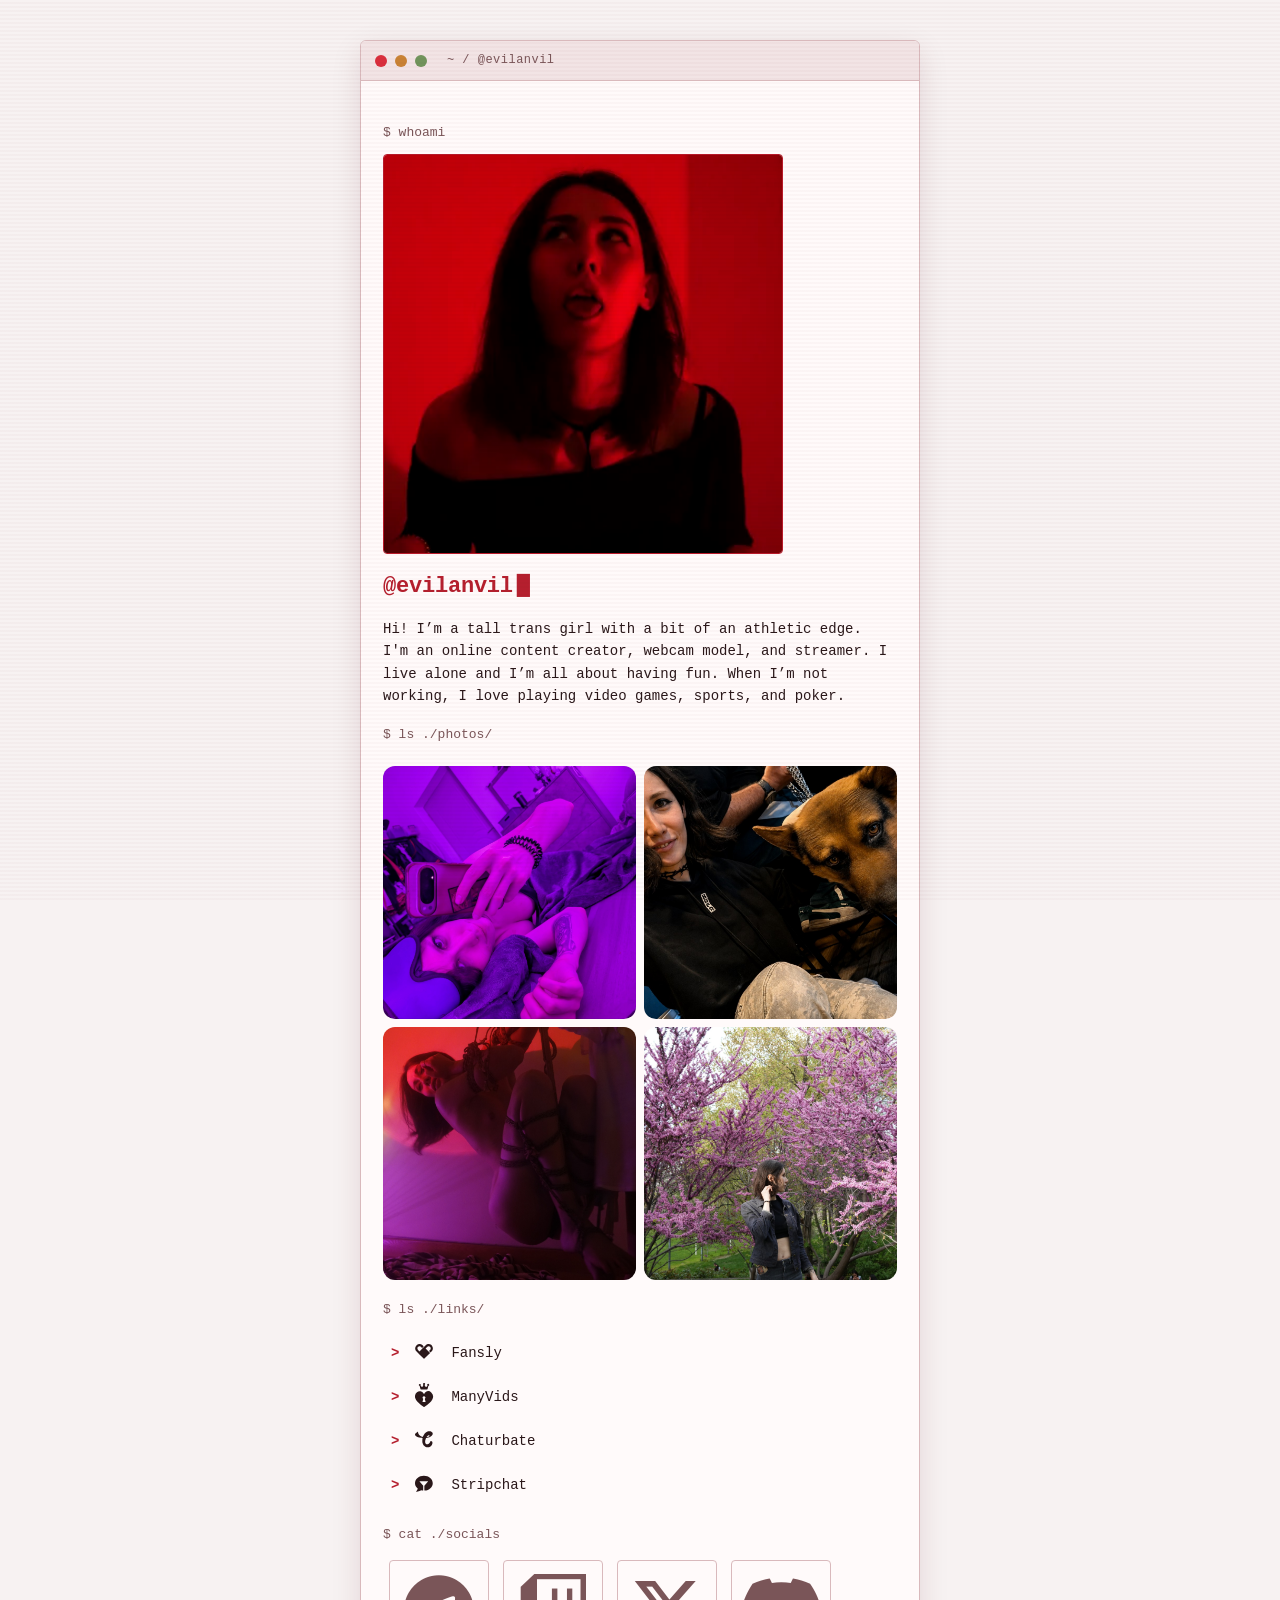
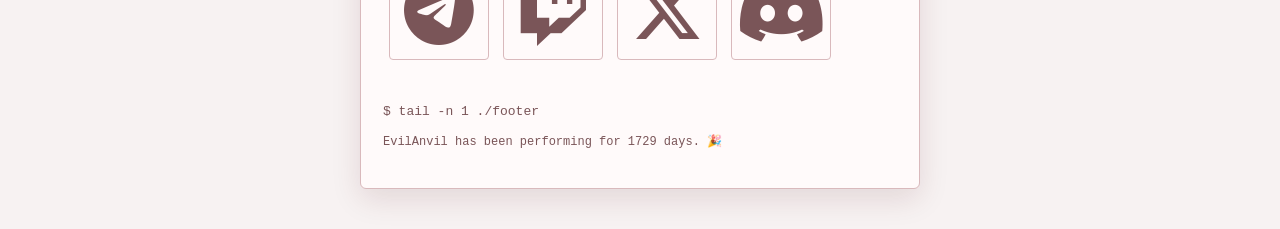
==== index.html @ d1dc194b "[Automation] Site update No.46" ====
<!DOCTYPE html>
<html lang="en">
<head>
  <meta charset="UTF-8" />
  <meta name="viewport" content="width=device-width, initial-scale=1.0, viewport-fit=cover" />
  <title>EvilAnvil's Links</title>

  <meta name="last-modified" content="2026-09-15T03:19:40+0000">
  <meta name="theme-color" content="#0c0f0a">
  <meta name="apple-mobile-web-app-capable" content="yes">
  <meta name="apple-mobile-web-app-status-bar-style" content="black-translucent">

  <meta property="og:title" content="EvilAnvil's Links" />
  <meta name="author" content="@evilanvil" />
  <meta property="og:locale" content="en" />
  <meta name="description" content="Hi! I’m a tall trans girl with a bit of an athletic edge. I'm an online content creator, webcam model, and streamer. I live alone and I’m all about having fun. When I’m not working, I love playing video games, sports, and poker." />
  <meta property="og:description" content="Hi! I’m a tall trans girl with a bit of an athletic edge. I'm an online content creator, webcam model, and streamer. I live alone and I’m all about having fun. When I’m not working, I love playing video games, sports, and poker." />
  <meta property="og:site_name" content="EvilAnvil's Links" />
  <meta property="og:image" content="./images/profile.webp" />
  <meta property="og:type" content="article" />
  <meta name="twitter:card" content="summary_large_image" />
  <meta property="twitter:image" content="./images/profile.webp" />
  <meta property="twitter:title" content="EvilAnvil's Links" />

  <link rel="apple-touch-icon" sizes="180x180" href="./images/favicons/favicon.ico">
  <link rel="shortcut icon" href="./images/favicons/favicon.ico">
  <meta name="apple-mobile-web-app-title" content="EvilAnvil's Links">
  <meta name="application-name" content="EvilAnvil's Links">

  <link rel="stylesheet" href="https://cdnjs.cloudflare.com/ajax/libs/font-awesome/6.5.2/css/all.min.css" crossorigin="anonymous" referrerpolicy="no-referrer">
  <link rel="stylesheet" href="./styles.css?v=2026-09-15T03:19:40+0000" />
</head>
<body>
  <div class="scanlines" aria-hidden="true"></div>

  <main class="container">
    <div class="window">
      <div class="window-bar">
        <span class="dot dot-r"></span>
        <span class="dot dot-y"></span>
        <span class="dot dot-g"></span>
        <span class="window-title">~ / @evilanvil</span>
      </div>
      <div class="window-body">
        <header class="profile">
          <pre class="prompt">$ whoami</pre>
          <img src="./images/profile.webp" alt="Profile Picture" class="profile-pic" />
          <h1 class="name">@evilanvil<span class="caret" aria-hidden="true">&#9608;</span></h1>
          <p class="description">Hi! I’m a tall trans girl with a bit of an athletic edge. I'm an online content creator, webcam model, and streamer. I live alone and I’m all about having fun. When I’m not working, I love playing video games, sports, and poker.</p>
        </header>
 




  <pre class="prompt">$ ls ./photos/</pre>
  <div
    class="photo-grid"
    style="
      --photo-grid-columns: 2;
      --photo-grid-gap: 8px;
      --photo-grid-radius: 12px;
      --photo-grid-aspect-ratio: 1 / 1;
    "
  >
    
      
        <a
          href="./images/photo-1.jpg"
          class="photo-grid-item"
          target="_blank"
          rel="noopener noreferrer"
        >
          <img
            src="./images/photo-1.jpg"
            alt="Photo 1"
            loading="lazy"
          />
        </a>
      
    
      
        <a
          href="./images/photo-2.jpg"
          class="photo-grid-item"
          target="_blank"
          rel="noopener noreferrer"
        >
          <img
            src="./images/photo-2.jpg"
            alt="Photo 2"
            loading="lazy"
          />
        </a>
      
    
      
        <a
          href="./images/photo-3.jpg"
          class="photo-grid-item"
          target="_blank"
          rel="noopener noreferrer"
        >
          <img
            src="./images/photo-3.jpg"
            alt="Photo 3"
            loading="lazy"
          />
        </a>
      
    
      
        <a
          href="./images/photo-4.jpg"
          class="photo-grid-item"
          target="_blank"
          rel="noopener noreferrer"
        >
          <img
            src="./images/photo-4.jpg"
            alt="Photo 4"
            loading="lazy"
          />
        </a>
      
    
  </div>

        <pre class="prompt">$ ls ./links/</pre>
        <nav class="links" aria-label="Primary links">
          
            
            <a href="https://fansly.com/evil_anvil" target="_blank" class="link-button" alt="Exclusive content" title="Fansly">
              <span class="link-prefix" aria-hidden="true">&gt;</span>
              
              <span class="link-text"><svg
  xmlns="http://www.w3.org/2000/svg"
  width="28"
  height="28"
  viewBox="0 3 52 28"
  fill="currentColor"
  style="vertical-align: middle;">
  <path
    d="
      M 8.2770048,0.51046747
      C 6.3763832,0.59110038 4.4456276,1.1923508 3.0195873,2.4893809
      C 1.3700768,3.9292457 0.59149251,6.1133932 0.3518984,8.237478
      v 0.6749374
      c 0.0898491,1.8245976 0.8754034,3.5754546 2.1516971,4.8770926
      c 3.84732,3.902608 7.7338435,7.766052 11.6180245,11.629495
      c 0.730299,0.718785 1.405248,1.515867 2.296811,2.045738
      h 0.663461
      c 0.981413,-0.338663 1.584969,-1.236971 2.324482,-1.90737
      c 2.858992,-2.916594 5.842555,-5.71108 8.632442,-8.692174
      L 19.666898,8.4632434
      c 0.944551,-0.9468526 1.879793,-1.9052943 2.840473,-2.8337201
      c 0.780983,-0.774071 1.870655,-1.2210395 2.97647,-1.1311923
      c 2.24619,0.029938 4.105293,2.3268613 3.692917,4.5338867
      c -0.241907,1.916747 -2.045649,2.9578513 -3.172201,4.3378183
      l 2.828659,2.696034
      c 0.942246,-0.774072 1.824797,-1.723843 2.626515,-2.643053
      c 2.236974,-2.635528 2.350156,-6.7797506 0.304396,-9.5581132
      C 30.425625,1.9135982 28.160883,0.70168181 25.817935,0.51046747
      H 24.656707
      C 22.921957,0.70629013 21.212819,1.3629574 19.922699,2.5609248
      C 16.040824,6.3460409 12.241781,10.216206 8.3552983,13.996714
      C 7.4545202,13.109757 6.5604975,12.218229 5.6643261,11.326665
      C 4.7151674,10.382112 4.2108408,8.9815916 4.4895971,7.652308
      C 4.8697221,5.6779668 6.9037232,4.1942595 8.9057086,4.5260037
      C 10.83628,4.731041 11.872964,6.5831143 13.26445,7.6958424
      L 16.061387,5.0396301
      C 14.32203,2.8187827 11.974503,0.67634058 9.0049254,0.51046747
      Z" />
</svg> Fansly
</span>
            </a>
          
            
            <a href="https://evil-anvil.manyvids.com/" target="_blank" class="link-button" alt="Exclusive and custom content" title="ManyVids">
              <span class="link-prefix" aria-hidden="true">&gt;</span>
              
              <span class="link-text"><svg
  xmlns="http://www.w3.org/2000/svg"
  width="28"
  height="28"
  viewBox="0 0 28 28"
  fill="currentColor"
  style="vertical-align: middle;">
  <path
    d="
      M10.63 19.118
      a1.876 1.876 0 0 0-.041-.217
      c-.239-.911-.465-1.823-.726-2.725
      a.569.569 0 0 1 .176-.677
      a1.3 1.3 0 0 0 .221-1.543
      a1.418 1.418 0 0 0-1.313-.772
      a1.376 1.376 0 0 0-1.232.938
      a1.3 1.3 0 0 0 .415 1.507
      a.358.358 0 0 1 .117.438
      c-.257.916-.492 1.836-.735 2.757
      a2.781 2.781 0 0 0-.041.289
      h3.158

      m-1.6-7.9
      a5.417 5.417 0 0 1 1.642-2.134
      a4.357 4.357 0 0 1 5.577.352
      a5.785 5.785 0 0 1 1.187 6.736
      a13.445 13.445 0 0 1-2.725 3.61
      a28.84 28.84 0 0 1-5.491 4.16
      a.424.424 0 0 1-.352.027
      a27.5 27.5 0 0 1-6.4-5.094
      a9.672 9.672 0 0 1-2.279-3.84
      a5.677 5.677 0 0 1 1.8-5.766
      a4.324 4.324 0 0 1 6.6 1.169
      c.149.239.28.492.438.781

      M5.503 2.722
      c.4.379.79.781 1.214 1.132
      c.352.293.537.262.772-.126
      c.329-.546.618-1.11.9-1.683
      c.036-.077-.036-.244-.108-.329
      A1.015 1.015 0 0 1 8.387.222
      a1.006 1.006 0 0 1 1.363 1.48
      a.31.31 0 0 0-.072.438
      c.3.532.573 1.087.893 1.611
      c.221.361.37.37.722.126
      a3.189 3.189 0 0 0 .447-.37
      c.266-.266.519-.541.776-.808
      -.492-.672-.4-1.358.2-1.678
      a1.006 1.006 0 0 1 1.354.406
      a.985.985 0 0 1-.424 1.367
      a.619.619 0 0 0-.388.492
      c-.23.947-.483 1.886-.717 2.833
      a.486.486 0 0 1-.532.415
      q-3-.007-5.992 0
      a.48.48 0 0 1-.532-.411
      c-.244-.966-.505-1.931-.74-2.9
      a.513.513 0 0 0-.334-.411
      a1 1 0 0 1-.564-1.132
      a1.026 1.026 0 0 1 .862-.767
      a.982.982 0 0 1 1.074.659
      c.14.361.063.672-.284 1.142
      z
    " />
</svg> ManyVids
</span>
            </a>
          
            
            <a href="https://chaturbate.com/evil_anvil/" target="_blank" class="link-button" alt="I host funny funny streams, you won’t get bored with me!" title="Chaturbate">
              <span class="link-prefix" aria-hidden="true">&gt;</span>
              
              <span class="link-text"><svg
  width="28"
  height="28"
  viewBox="0 2 46 28"
  xmlns="http://www.w3.org/2000/svg"
  role="img"
  aria-hidden="true"
  style="vertical-align: middle;">
  <defs>
    <linearGradient id="cbGradient" x1="0" y1="0" x2="1" y2="1">
      <stop offset="0" stop-color="currentColor" stop-opacity="1" />
      <stop offset="1" stop-color="currentColor" stop-opacity="1" />
    </linearGradient>
  </defs>
  <path
    d="m 12.259132,18.725488 c 0.0439,0.1911 0.0879,0.37867 0.15141,0.6134 0.57056,2.10804 1.22705,3.2924 2.5554,4.61212 0.76019,0.75523 1.40289,1.25121 1.97146,1.52135 1.8666,0.8869 4.31019,1.14312 5.99602,0.62839 2.57013,-0.78474 4.83779,-3.15464 5.52937,-5.77846 0.63305,-2.40173 -0.24627,-3.9755 -2.39313,-4.28242 l -0.56948,-0.0816 -0.24598,0.78961 c -0.52816,1.69497 -2.15444,3.59646 -3.67212,4.29483 -1.31867,0.6068 -2.84739,0.37312 -3.81734,-0.58394 -1.48297,-1.46326 -1.50177,-4.52549 -0.0506,-8.24394 l 0.42839,-1.09916 0.87385,-0.0977 c 3.5515,-0.39748 6.50869,-1.61753 8.40259,-3.46646 2.48926,-2.43015 2.29292,-5.4503 -0.4439,-6.82077 -1.99096,-0.99697 -4.90435,-0.9729 -7.20835,0.0594 -2.68698,1.20395 -5.24027,4.19142 -6.48745,7.59023 -0.14021,0.3821 -0.30009,0.74617 -0.35502,0.80926 -0.30053,0.34518 -3.686932,-1.18467 -4.999697,-2.25878 -0.857246,-0.70141 -1.732616,-1.80323 -2.276863,-2.86597 -0.337175,-0.65841 -0.73123,-2.08186 -0.734322,-2.65204 -0.0041,-0.76361 -0.143129,-0.7596 -1.514636,0.0398 -1.451932,0.84626 -2.793271,2.06184 -3.180685,2.88251 -0.378918,0.80267 -0.256518,1.8301 0.309025,2.59003 1.288899,1.73194 4.757016,3.12261 9.520868,3.81837 0.77332,0.11294 1.60072,0.20573 1.83916,0.20619 0.23843,8.8e-4 0.46592,0.0328 0.5054,0.0718 0.0395,0.039 -0.0236,0.52371 -0.14004,1.07694 -0.14158,0.67248 -0.21196,1.81197 -0.2124,3.43751 -4.3e-4,1.35066 0.023,2.00474 0.11214,2.60294 0.0272,0.19721 0.0723,0.39062 0.10697,0.58653 z m 10.71614,-12.06903 c 0.22711,0.0148 0.43266,0.0808 0.60927,0.20309 0.64819,0.44865 0.31727,1.33138 -0.72554,1.93528 -1.00813,0.58383 -3.74241,1.1573 -3.74241,0.78496 0,-0.0661 0.1371,-0.30044 0.30438,-0.52089 1.18249,-1.55846 2.57017,-2.46635 3.5543,-2.40244 z"
    fill="url(#cbGradient)"
    stroke-width="0"
  />
</svg> Chaturbate
</span>
            </a>
          
            
            <a href="https://example.com/photo-sets" target="_blank" class="link-button" alt="Watch my exclusive videos and recorded cam shows" title="Stripchat">
              <span class="link-prefix" aria-hidden="true">&gt;</span>
              
              <span class="link-text"><svg
  xmlns="http://www.w3.org/2000/svg"
  width="28"
  height="28"
  viewBox="0 15 87 28"
  fill="currentColor"
  style="vertical-align: middle;">
  <path
    transform="translate(-77.478495,-75.565124)"
    d="m 98.791608,121.39304
       c 0,0 -0.327157,-0.0598 -0.386794,-0.0759
       -0.957104,-0.25797 -1.948127,-0.004 -2.657528,0.34475
       -0.691303,0.33999 -0.397642,0.1987 -0.397642,0.1987
       -1.153504,0.57626 -2.375641,1.10808 -3.658288,1.59544
       -3.485409,1.3245 -7.257679,2.27065 -11.055456,2.88951
       0.336444,-0.50641 0.646536,-0.99165 0.928291,-1.45494
       0.760465,-1.25042 1.735058,-3.03265 2.872687,-5.21308
       0,0 0.93816,-1.65127 1.312175,-2.51513
       0.370972,-0.85699 -0.05736,-1.66556 -0.590762,-2.18837
       -0.5334,-0.52255 -1.617133,-1.69651 -1.617133,-1.69651
       -3.922977,-4.11612 -6.062663,-9.18104 -6.062663,-14.495992
       0,-12.620149 12.181734,-23.216394 27.584405,-23.216394
       15.40245,0 27.58439,10.596245 27.58439,23.216394
       0,11.929802 -10.88548,22.050902 -25.08699,23.122732
       -0.313,0.0236 -0.94271,-0.2204 -0.94986,-0.99087
       -0.0421,-4.6302 -0.0849,-13.87369 -0.0849,-13.87369
       0,-0.43418 0.29978,-0.96414 0.66914,-1.18374
       l 10.71747,-12.379324
       c 0.1188,-0.137054 0.0212,-0.350308 -0.16007,-0.350044
       l -25.919512,0.0127
       c -0.181293,0 -0.27858,0.213254 -0.159914,0.350309
       L 102.36626,105.8403
       c 0.36592,0.22834 0.66252,0.76623 0.66252,1.19936
       0,0 -0.0127,9.271 0.0175,13.90623
       0.005,0.70961 -0.70379,0.98108 -1.05013,0.94562
       -1.08294,-0.11086 -2.131355,-0.2876 -3.204505,-0.49847
       z" />
</svg> Stripchat
</span>
            </a>
          
        </nav>

        <pre class="prompt">$ cat ./socials</pre>
        <div class="button-container">
          <div class="button-group">
            
              
              <a href="https://t.me/+OCq9MFKVYo0yMmE6" title="Telegram" target="_blank" class="icon-button" alt="My private channel">
                <i class="fa-brands fa-telegram"></i>
              </a>
            
              
              <a href="https://www.twitch.tv/kawaiinullify" title="Twitch" target="_blank" class="icon-button" alt="Twitch">
                <i class="fa-brands fa-twitch"></i>
              </a>
            
              
              <a href="https://x.com/evil_anvil_ofcl" title="X" target="_blank" class="icon-button" alt="My 🥵 SPICY 🔥 X">
                <i class="fa-brands fa-x-twitter"></i>
              </a>
            
              
              <a href="https://discord.gg/YXTGPGn7yT" title="Discord" target="_blank" class="icon-button" alt="Join me on Discord">
                <i class="fa-brands fa-discord"></i>
              </a>
            
          </div>
        </div>

        <footer class="footer">
          <pre class="prompt">$ tail -n 1 ./footer</pre>
          EvilAnvil has been performing for 1729 days. 🎉

          <div class="copyright"></div>
        </footer>
      </div>
    </div>
  </main>

  
  <script src="./scripts.js?v=2026-09-15T03:19:40+0000"></script>
</body>
</html>
---- styles.css ----
:root {
  --bg: #f7f2f2;
  --fg: #2a1719;
  --muted: #7a5558;

  --accent: #b51f2e;
  --rule: #d9b9bc;
  --hover: #f1dfe1;

  --window-bg: #fffafa;
  --bar: #f2e4e5;
  --window-shadow: 0 10px 30px rgba(80, 20, 25, 0.12);

  --scanline-color: rgba(120, 20, 30, 0.045);
  --scanline-blend: multiply;

  --mono: "JetBrains Mono", "Fira Code", monospace;
}

@media (prefers-color-scheme: dark) {
  :root {
    --bg: #070707;
    --fg: #e6dddd;
    --muted: #8d686c;

    --accent: #ff3344;
    --rule: #321316;
    --hover: #1c0b0e;

    --window-bg: #0c0c0c;
    --bar: #111111;
    --window-shadow:
      0 0 0 1px rgba(255, 40, 55, 0.03),
      0 14px 45px rgba(0, 0, 0, 0.65);

    --scanline-color: rgba(255, 35, 50, 0.04);
    --scanline-blend: screen;
  }
}

* {
  box-sizing: border-box;
}

body {
  background: var(--bg);
  color: var(--fg);
  font-family: var(--mono);
  font-size: 14px;
  line-height: 1.6;
  min-height: 100vh;
  display: flex;
  align-items: flex-start;
  justify-content: center;
  padding: 32px 16px;
  -webkit-font-smoothing: antialiased;
  position: relative;
  overflow-x: hidden;
}

a {
  color: inherit;
  text-decoration: none;
}

.scanlines {
  position: fixed;
  inset: 0;
  pointer-events: none;
  z-index: 100;
  background: repeating-linear-gradient(
    to bottom,
    transparent 0,
    transparent 2px,
    var(--scanline-color) 3px,
    transparent 4px
  );
  mix-blend-mode: var(--scanline-blend);
}

.container {
  width: 100%;
  max-width: 560px;
}

.window {
  background: var(--window-bg);
  border: 1px solid var(--rule);
  border-radius: 6px;
  box-shadow: var(--window-shadow);
  overflow: hidden;
}

.window-bar {
  display: flex;
  align-items: center;
  gap: 8px;
  padding: 10px 14px;
  background: var(--bar);
  border-bottom: 1px solid var(--rule);
}

.dot {
  width: 12px;
  height: 12px;
  border-radius: 50%;
  display: inline-block;
}

.dot-r {
  background: #d92f3d;
}

.dot-y {
  background: #c98235;
}

.dot-g {
  background: #71945c;
}

@media (prefers-color-scheme: dark) {
  .dot-r {
    background: #ef4352;
  }

  .dot-y {
    background: #d99a4e;
  }

  .dot-g {
    background: #82a866;
  }
}

.window-title {
  margin-left: 12px;
  font-size: 12px;
  color: var(--muted);
  letter-spacing: 0.04em;
}

.window-body {
  padding: 24px 22px 28px;
}

.prompt {
  font-family: var(--mono);
  font-size: 13px;
  color: var(--muted);
  margin: 18px 0 10px;
  white-space: pre-wrap;
}

.profile {
  text-align: left;
}

.profile-pic {
  width: min(400px, 100%);
  height: auto;
  aspect-ratio: 1 / 1;
  object-fit: cover;
  display: block;
  margin: 8px 0 14px;
  border: 1px solid var(--accent);
  border-radius: 4px;
  filter: contrast(1.05);
}

.name {
  font-family: var(--mono);
  font-size: 22px;
  font-weight: 700;
  color: var(--accent);
  margin-bottom: 6px;
  letter-spacing: -0.01em;
}

.caret {
  display: inline-block;
  margin-left: 4px;
  color: var(--accent);
  animation: blink 1s steps(2, start) infinite;
}

@keyframes blink {
  to {
    visibility: hidden;
  }
}

.description {
  font-size: 14px;
  color: var(--fg);
  text-wrap: pretty;
  max-width: 60ch;
  margin-bottom: 8px;
}


.photo-grid {
  width: 100%;
  display: grid;
  grid-template-columns: repeat(var(--photo-grid-columns), minmax(0, 1fr));
  gap: var(--photo-grid-gap);
  margin: 20px 0;
}

.photo-grid-item {
  display: block;
  width: 100%;
  aspect-ratio: var(--photo-grid-aspect-ratio);
  overflow: hidden;
  border-radius: var(--photo-grid-radius);
  text-decoration: none;
}

.photo-grid-item img {
  display: block;
  width: 100%;
  height: 100%;
  object-fit: cover;
  transition: transform 0.25s ease;
}

a.photo-grid-item:hover img {
  transform: scale(1.035);
}

@media (max-width: 600px) {
  .photo-grid {
    grid-template-columns: repeat(
      min(2, var(--photo-grid-columns)),
      minmax(0, 1fr)
    );
  }
}
.links {
  display: flex;
  flex-direction: column;
}

.link-button {
  display: grid;
  grid-template-columns: 14px 1fr;
  align-items: center;
  gap: 10px;
  padding: 8px 6px;
  font-family: var(--mono);
  font-size: 14px;
  color: var(--fg);
  border-left: 2px solid transparent;
  transition:
    background 0.15s ease,
    border-color 0.15s ease,
    color 0.15s ease,
    padding-left 0.15s ease;
}

.link-button:hover,
.link-button:focus-visible {
  background: var(--hover);
  border-left-color: var(--accent);
  color: var(--accent);
  padding-left: 12px;
  outline: none;
}

.link-prefix {
  color: var(--accent);
  font-weight: 700;
}

.link-icon i {
  font-size: 12px;
  color: var(--muted);
}

.link-button:hover .link-icon i,
.link-button:focus-visible .link-icon i {
  color: var(--accent);
}

.link-text {
  word-break: break-word;
}

.link-button-text {
  color: var(--muted);
  font-size: 12px;
  margin-left: 4px;
}

.button-container {
  margin-top: 4px;
}

.button-group {
  display: flex;
  gap: 14px;
  flex-wrap: wrap;
  padding: 4px 6px;
}

.icon-button {
  width: 100px;
  height: 100px;
  display: inline-flex;
  align-items: center;
  justify-content: center;
  color: var(--muted);
  border: 1px solid var(--rule);
  border-radius: 4px;
  transition:
    color 0.15s ease,
    border-color 0.15s ease,
    background 0.15s ease;
}

.icon-button i {
  font-size: 72px;
}

.icon-button:hover,
.icon-button:focus-visible {
  color: var(--accent);
  border-color: var(--accent);
  background: var(--hover);
  outline: none;
}

.footer {
  margin-top: 8px;
  padding: 12px 0 0;
  font-family: var(--mono);
  font-size: 12px;
  color: var(--muted);
  line-height: 1.6;
}

.footer a {
  color: var(--accent);
  border-bottom: 1px dashed var(--accent);
}

.copyright {
  margin-top: 8px;
  opacity: 0.75;
}


/* Latest link variant */

.link-button.link-latest {
  align-items: start;
  grid-template-columns: 14px 22px auto 1fr;
}

.link-latest-badge {
  font-family: var(--mono);
  font-size: 11px;
  font-weight: 700;
  color: var(--bg);
  background: var(--accent);
  padding: 1px 6px;
  margin-right: 6px;
  text-shadow: none;
  animation: latest-blink 1.6s steps(2, start) infinite;
}

.link-latest .link-text {
  min-width: 0;
  display: -webkit-box;
  -webkit-box-orient: vertical;
  -webkit-line-clamp: 2;
  line-clamp: 2;
  overflow: hidden;
  overflow-wrap: anywhere;
  word-break: normal;
  line-height: 1.4;
}

@keyframes latest-blink {
  50% {
    opacity: 0.45;
  }
}


/* Responsive */

@media (max-width: 480px) {
  .window-body {
    padding: 20px 16px;
  }

  .name {
    font-size: 19px;
  }
}


/* Reduced motion */

@media (prefers-reduced-motion: reduce) {
  .caret {
    animation: none;
  }

  .link-latest-badge {
    animation: none;
  }

  *,
  *::before,
  *::after {
    transition: none !important;
  }
}
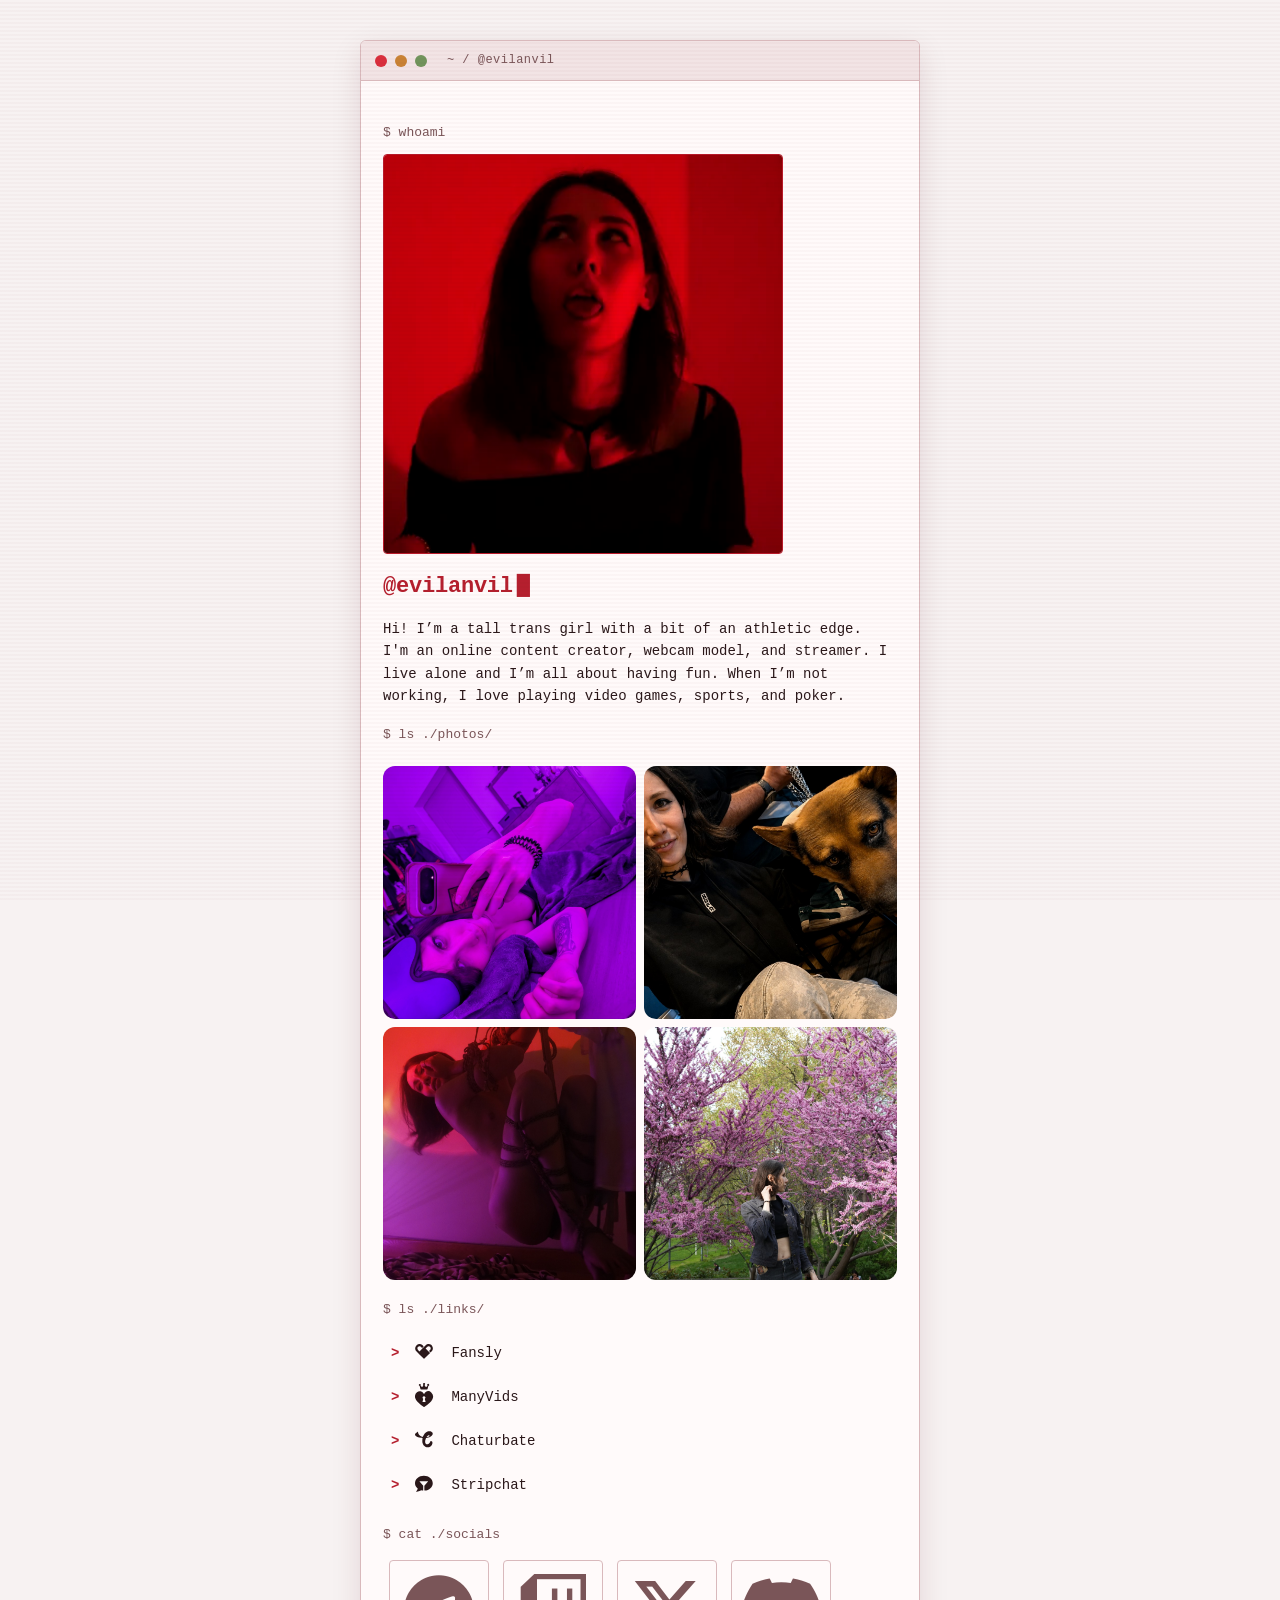
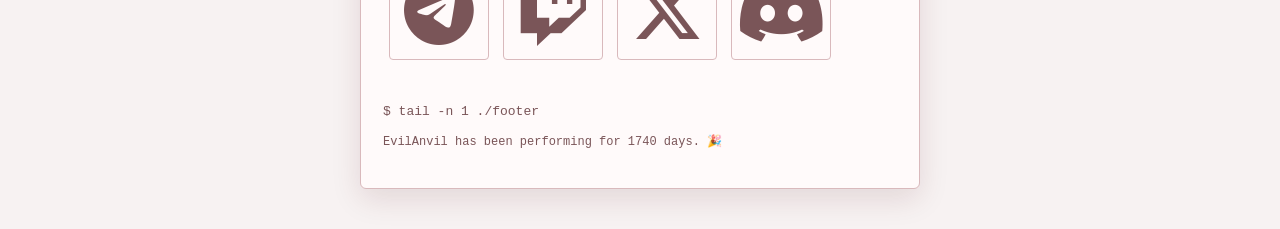
==== commit 9f77d1fb: "[Automation] Site update No.57" ====
--- a/index.html
+++ b/index.html
@@ -5,7 +5,7 @@
   <meta name="viewport" content="width=device-width, initial-scale=1.0, viewport-fit=cover" />
   <title>EvilAnvil's Links</title>
 
-  <meta name="last-modified" content="2026-09-15T03:19:40+0000">
+  <meta name="last-modified" content="2026-09-26T03:26:40+0000">
   <meta name="theme-color" content="#0c0f0a">
   <meta name="apple-mobile-web-app-capable" content="yes">
   <meta name="apple-mobile-web-app-status-bar-style" content="black-translucent">
@@ -28,7 +28,7 @@
   <meta name="application-name" content="EvilAnvil's Links">
 
   <link rel="stylesheet" href="https://cdnjs.cloudflare.com/ajax/libs/font-awesome/6.5.2/css/all.min.css" crossorigin="anonymous" referrerpolicy="no-referrer">
-  <link rel="stylesheet" href="./styles.css?v=2026-09-15T03:19:40+0000" />
+  <link rel="stylesheet" href="./styles.css?v=2026-09-26T03:26:40+0000" />
 </head>
 <body>
   <div class="scanlines" aria-hidden="true"></div>
@@ -349,7 +349,7 @@
 
         <footer class="footer">
           <pre class="prompt">$ tail -n 1 ./footer</pre>
-          EvilAnvil has been performing for 1729 days. 🎉
+          EvilAnvil has been performing for 1740 days. 🎉
 
           <div class="copyright"></div>
         </footer>
@@ -358,6 +358,6 @@
   </main>
 
   
-  <script src="./scripts.js?v=2026-09-15T03:19:40+0000"></script>
+  <script src="./scripts.js?v=2026-09-26T03:26:40+0000"></script>
 </body>
 </html>
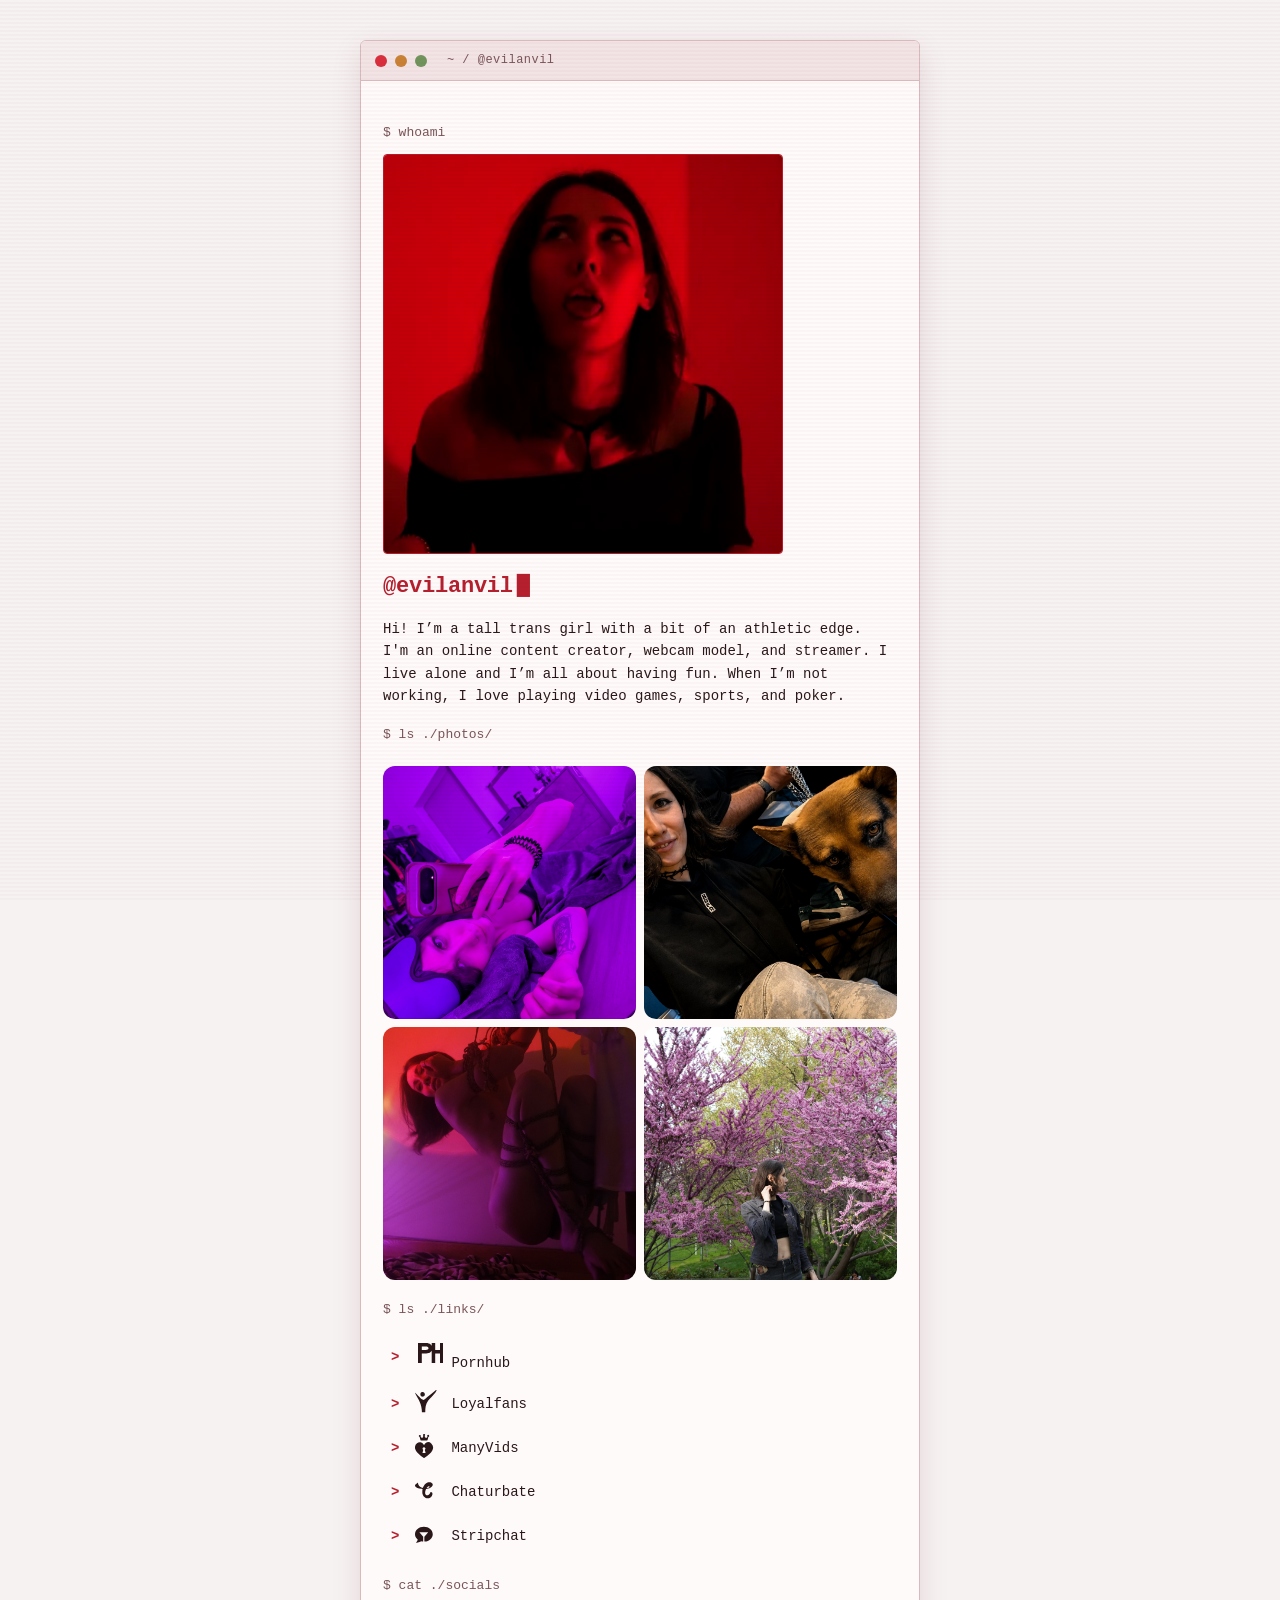
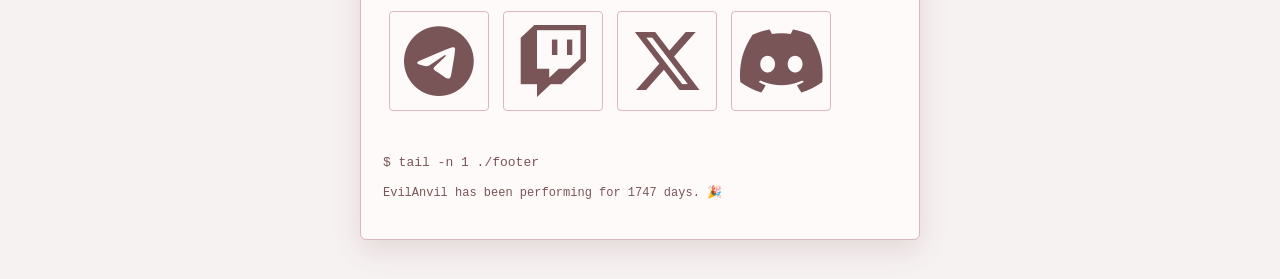
==== commit 4bd8d4e9: "[Automation] Site update No.75" ====
--- a/index.html
+++ b/index.html
@@ -5,7 +5,7 @@
   <meta name="viewport" content="width=device-width, initial-scale=1.0, viewport-fit=cover" />
   <title>EvilAnvil's Links</title>
 
-  <meta name="last-modified" content="2026-09-26T03:26:40+0000">
+  <meta name="last-modified" content="2026-10-03T19:50:39+0000">
   <meta name="theme-color" content="#0c0f0a">
   <meta name="apple-mobile-web-app-capable" content="yes">
   <meta name="apple-mobile-web-app-status-bar-style" content="black-translucent">
@@ -28,7 +28,7 @@
   <meta name="application-name" content="EvilAnvil's Links">
 
   <link rel="stylesheet" href="https://cdnjs.cloudflare.com/ajax/libs/font-awesome/6.5.2/css/all.min.css" crossorigin="anonymous" referrerpolicy="no-referrer">
-  <link rel="stylesheet" href="./styles.css?v=2026-09-26T03:26:40+0000" />
+  <link rel="stylesheet" href="./styles.css?v=2026-10-03T19:50:39+0000" />
 </head>
 <body>
   <div class="scanlines" aria-hidden="true"></div>
@@ -130,48 +130,42 @@
         <nav class="links" aria-label="Primary links">
           
             
-            <a href="https://fansly.com/evil_anvil" target="_blank" class="link-button" alt="Exclusive content" title="Fansly">
-              <span class="link-prefix" aria-hidden="true">&gt;</span>
-              
-              <span class="link-text"><svg
-  xmlns="http://www.w3.org/2000/svg"
-  width="28"
-  height="28"
-  viewBox="0 3 52 28"
-  fill="currentColor"
+            <a href="https://www.pornhub.com/model/evil-anvil" target="_blank" class="link-button" alt="Watch my PH" title="Pornhub">
+              <span class="link-prefix" aria-hidden="true">&gt;</span>
+              
+              <span class="link-text"><svg
+  xmlns="http://www.w3.org/2000/svg"
+  width="28"
+  height="28"
+  viewBox="0 0 28 28"
+  fill="currentColor">
   style="vertical-align: middle;">
   <path
     d="
-      M 8.2770048,0.51046747
-      C 6.3763832,0.59110038 4.4456276,1.1923508 3.0195873,2.4893809
-      C 1.3700768,3.9292457 0.59149251,6.1133932 0.3518984,8.237478
-      v 0.6749374
-      c 0.0898491,1.8245976 0.8754034,3.5754546 2.1516971,4.8770926
-      c 3.84732,3.902608 7.7338435,7.766052 11.6180245,11.629495
-      c 0.730299,0.718785 1.405248,1.515867 2.296811,2.045738
-      h 0.663461
-      c 0.981413,-0.338663 1.584969,-1.236971 2.324482,-1.90737
-      c 2.858992,-2.916594 5.842555,-5.71108 8.632442,-8.692174
-      L 19.666898,8.4632434
-      c 0.944551,-0.9468526 1.879793,-1.9052943 2.840473,-2.8337201
-      c 0.780983,-0.774071 1.870655,-1.2210395 2.97647,-1.1311923
-      c 2.24619,0.029938 4.105293,2.3268613 3.692917,4.5338867
-      c -0.241907,1.916747 -2.045649,2.9578513 -3.172201,4.3378183
-      l 2.828659,2.696034
-      c 0.942246,-0.774072 1.824797,-1.723843 2.626515,-2.643053
-      c 2.236974,-2.635528 2.350156,-6.7797506 0.304396,-9.5581132
-      C 30.425625,1.9135982 28.160883,0.70168181 25.817935,0.51046747
-      H 24.656707
-      C 22.921957,0.70629013 21.212819,1.3629574 19.922699,2.5609248
-      C 16.040824,6.3460409 12.241781,10.216206 8.3552983,13.996714
-      C 7.4545202,13.109757 6.5604975,12.218229 5.6643261,11.326665
-      C 4.7151674,10.382112 4.2108408,8.9815916 4.4895971,7.652308
-      C 4.8697221,5.6779668 6.9037232,4.1942595 8.9057086,4.5260037
-      C 10.83628,4.731041 11.872964,6.5831143 13.26445,7.6958424
-      L 16.061387,5.0396301
-      C 14.32203,2.8187827 11.974503,0.67634058 9.0049254,0.51046747
-      Z" />
-</svg> Fansly
+      M3 4h8.2
+      c3.7 0 6.1 2.1 6.1 5.2
+      c0 3.2-2.4 5.2-6.1 5.2H6.8V24H3V4zm3.8 3.5v3.4h4
+      c1.7 0 2.7-.6 2.7-1.7
+      c0-1.1-1-1.7-2.7-1.7H6.8z
+
+      M16.7 4h3.5v7.1h4.8V4h3.5v20H25v-9.4h-4.8V24h-3.5V4z" />
+</svg> Pornhub
+</span>
+            </a>
+          
+            
+            <a href="https://www.loyalfans.com/evil_anvil" target="_blank" class="link-button" alt="Join me on loyalfans!" title="Loyalfans">
+              <span class="link-prefix" aria-hidden="true">&gt;</span>
+              
+              <span class="link-text"><svg
+  xmlns="http://www.w3.org/2000/svg"
+  width="28"
+  height="28"
+  viewBox="6 6 28 28"
+  fill="currentColor"
+  style="vertical-align: middle;">
+  <path d="m27.6 5.4667c-3.112 2.7167-6.421 5.2175-9.6 7.8559-0.7224 0.5996-2.5058 2.6187-3.4667 2.5647-2.6234-0.2414-6.3999-5.9204-8.8-7.3117 3.6215 6.8757 7.2 11.3214 7.2 19.6667h3.3333c0-4.2364 0.283-8.2427 2.9901-11.7333 2.0969-2.7038 7.8766-7.4903 8.4766-10.8m-14.5333 2.3293c-2.9852 0.5419-2.1082 5.1447 0.9333 4.5583 2.8479-0.549 1.9188-5.0761-0.9333-4.5583z"/>
+</svg> Loyalfans
 </span>
             </a>
           
@@ -247,7 +241,7 @@
             </a>
           
             
-            <a href="https://chaturbate.com/evil_anvil/" target="_blank" class="link-button" alt="I host funny funny streams, you won’t get bored with me!" title="Chaturbate">
+            <a href="https://cbxyz.com/in/?tour=SHBY&campaign=Xq2QX&track=embed&room=evil_anvil" target="_blank" class="link-button" alt="I host funny funny streams, you won’t get bored with me!" title="Chaturbate">
               <span class="link-prefix" aria-hidden="true">&gt;</span>
               
               <span class="link-text"><svg
@@ -274,7 +268,7 @@
             </a>
           
             
-            <a href="https://example.com/photo-sets" target="_blank" class="link-button" alt="Watch my exclusive videos and recorded cam shows" title="Stripchat">
+            <a href="https://stripchat.com/KawaiiNullify/follow-me" target="_blank" class="link-button" alt="Watch my exclusive videos and recorded cam shows" title="Stripchat">
               <span class="link-prefix" aria-hidden="true">&gt;</span>
               
               <span class="link-text"><svg
@@ -349,7 +343,7 @@
 
         <footer class="footer">
           <pre class="prompt">$ tail -n 1 ./footer</pre>
-          EvilAnvil has been performing for 1740 days. 🎉
+          EvilAnvil has been performing for 1747 days. 🎉
 
           <div class="copyright"></div>
         </footer>
@@ -358,6 +352,6 @@
   </main>
 
   
-  <script src="./scripts.js?v=2026-09-26T03:26:40+0000"></script>
+  <script src="./scripts.js?v=2026-10-03T19:50:39+0000"></script>
 </body>
 </html>
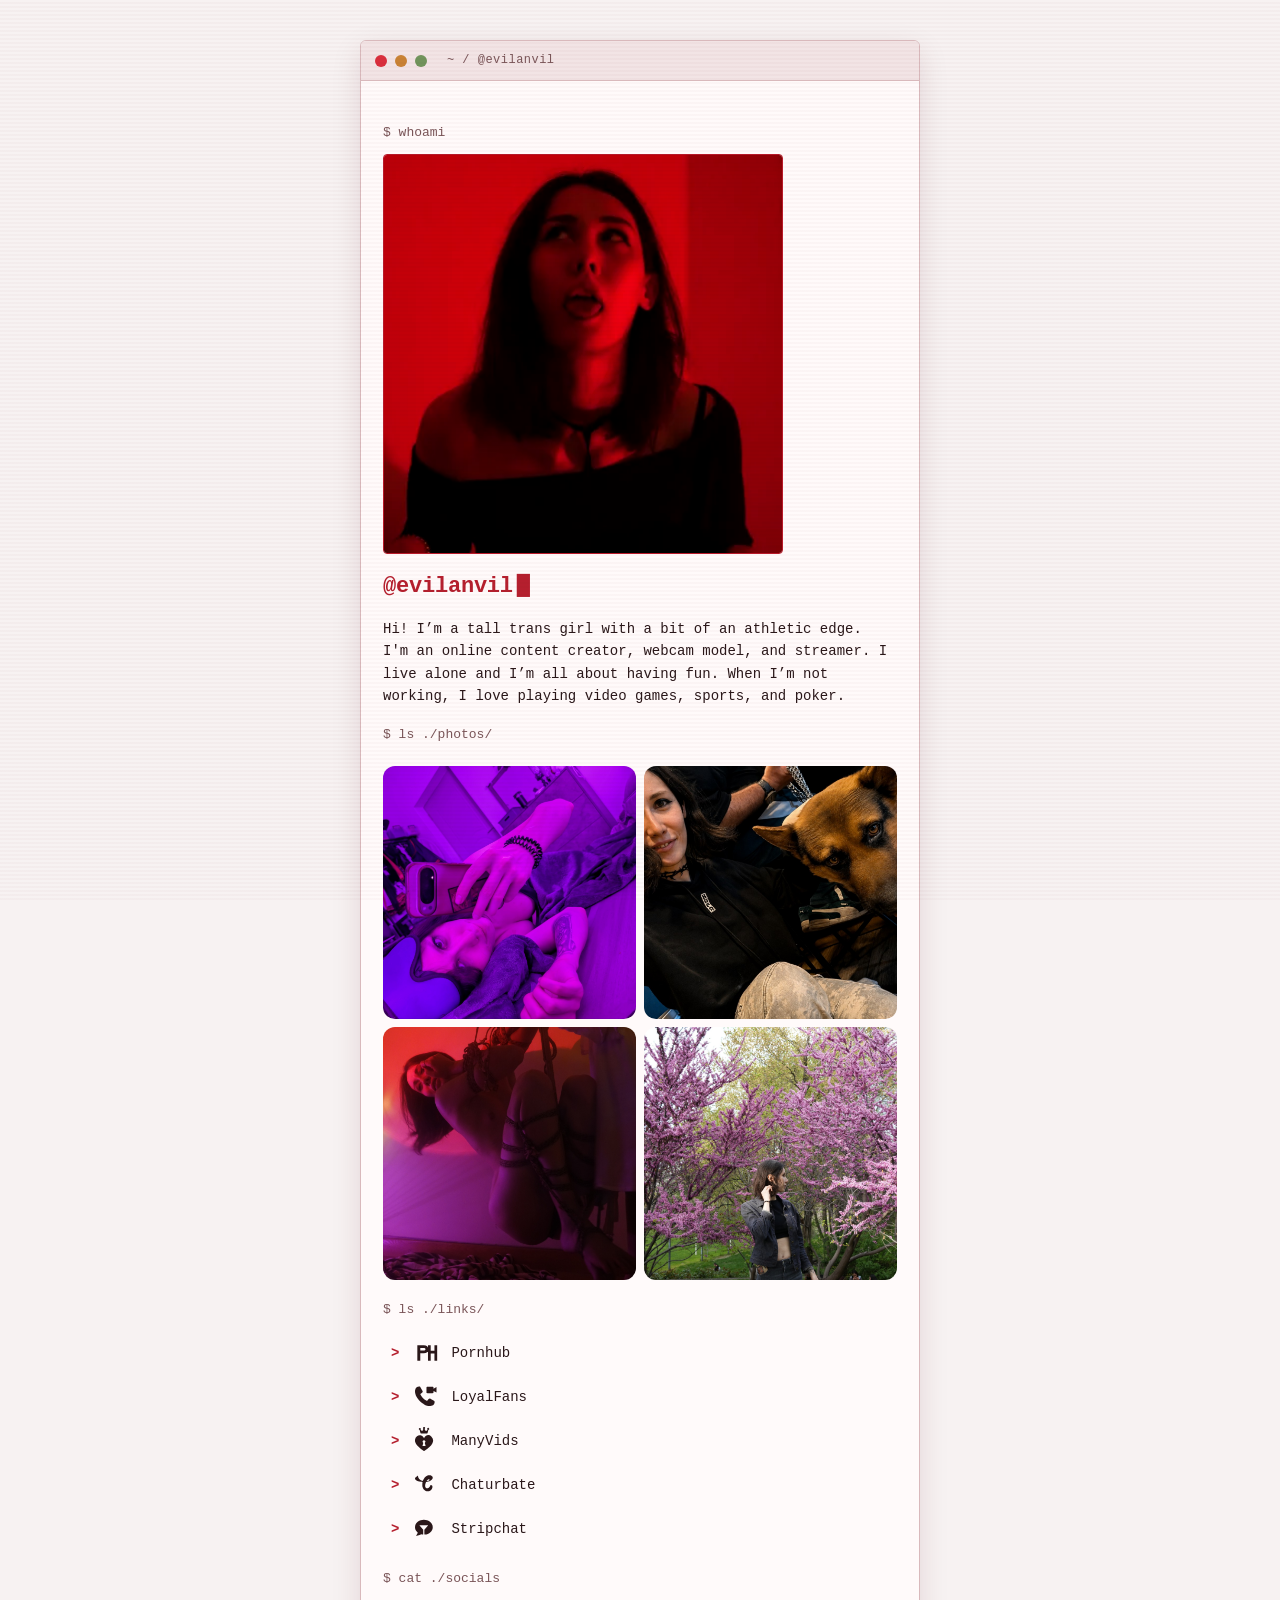
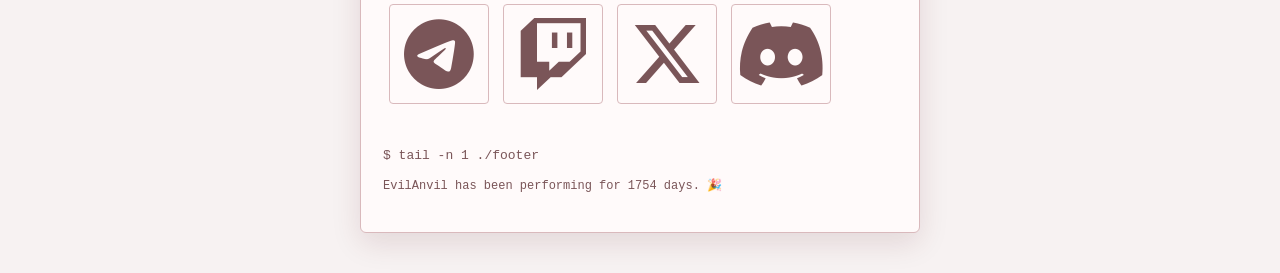
==== commit 29fa2cd5: "[Automation] Site update No.85" ====
--- a/index.html
+++ b/index.html
@@ -5,7 +5,7 @@
   <meta name="viewport" content="width=device-width, initial-scale=1.0, viewport-fit=cover" />
   <title>EvilAnvil's Links</title>
 
-  <meta name="last-modified" content="2026-10-03T19:50:39+0000">
+  <meta name="last-modified" content="2026-10-10T04:15:29+0000">
   <meta name="theme-color" content="#0c0f0a">
   <meta name="apple-mobile-web-app-capable" content="yes">
   <meta name="apple-mobile-web-app-status-bar-style" content="black-translucent">
@@ -28,7 +28,7 @@
   <meta name="application-name" content="EvilAnvil's Links">
 
   <link rel="stylesheet" href="https://cdnjs.cloudflare.com/ajax/libs/font-awesome/6.5.2/css/all.min.css" crossorigin="anonymous" referrerpolicy="no-referrer">
-  <link rel="stylesheet" href="./styles.css?v=2026-10-03T19:50:39+0000" />
+  <link rel="stylesheet" href="./styles.css?v=2026-10-10T04:15:29+0000" />
 </head>
 <body>
   <div class="scanlines" aria-hidden="true"></div>
@@ -137,8 +137,8 @@
   xmlns="http://www.w3.org/2000/svg"
   width="28"
   height="28"
-  viewBox="0 0 28 28"
-  fill="currentColor">
+  viewBox="0 -4 36 36"
+  fill="currentColor"
   style="vertical-align: middle;">
   <path
     d="
@@ -147,25 +147,25 @@
       c0 3.2-2.4 5.2-6.1 5.2H6.8V24H3V4zm3.8 3.5v3.4h4
       c1.7 0 2.7-.6 2.7-1.7
       c0-1.1-1-1.7-2.7-1.7H6.8z
-
       M16.7 4h3.5v7.1h4.8V4h3.5v20H25v-9.4h-4.8V24h-3.5V4z" />
 </svg> Pornhub
 </span>
             </a>
           
             
-            <a href="https://www.loyalfans.com/evil_anvil" target="_blank" class="link-button" alt="Join me on loyalfans!" title="Loyalfans">
-              <span class="link-prefix" aria-hidden="true">&gt;</span>
-              
-              <span class="link-text"><svg
-  xmlns="http://www.w3.org/2000/svg"
-  width="28"
-  height="28"
-  viewBox="6 6 28 28"
-  fill="currentColor"
-  style="vertical-align: middle;">
-  <path d="m27.6 5.4667c-3.112 2.7167-6.421 5.2175-9.6 7.8559-0.7224 0.5996-2.5058 2.6187-3.4667 2.5647-2.6234-0.2414-6.3999-5.9204-8.8-7.3117 3.6215 6.8757 7.2 11.3214 7.2 19.6667h3.3333c0-4.2364 0.283-8.2427 2.9901-11.7333 2.0969-2.7038 7.8766-7.4903 8.4766-10.8m-14.5333 2.3293c-2.9852 0.5419-2.1082 5.1447 0.9333 4.5583 2.8479-0.549 1.9188-5.0761-0.9333-4.5583z"/>
-</svg> Loyalfans
+            <a href="https://www.loyalfans.com/evil_anvil" target="_blank" class="link-button" alt="Join me on loyalfans!" title="Call me!">
+              <span class="link-prefix" aria-hidden="true">&gt;</span>
+              
+              <span class="link-text"><svg 
+xmlns="http://www.w3.org/2000/svg"
+width="28"
+height="28"
+fill="currentColor"
+style="vertical-align: middle;"
+viewBox="0 -20 160 160">
+<path d="M30.93 45.92c3.77 6.81 8.12 13.34 13.78 19.31 5.66 6 12.7 11.46 21.83 16.11.67.34 1.31.34 1.89.1.88-.34 1.75-1.04 2.63-1.92.67-.68 1.52-1.75 2.39-2.93 3.5-4.62 7.85-10.34 13.98-7.48.13.07.24.13.37.2l20.45 11.76c.07.03.13.1.2.13 2.7 1.85 3.81 4.72 3.84 7.95 0 3.3-1.21 7.01-3 10.14-2.36 4.14-5.83 6.87-9.84 8.69-3.81 1.75-8.05 2.7-12.13 3.3-6.4.94-12.4.34-18.53-1.55-6-1.85-12.03-4.92-18.63-9l-.47-.3c-3.03-1.89-6.3-3.91-9.5-6.3-11.76-8.86-23.72-21.67-31.5-35.75C2.15 46.56-1.42 33.79.53 21.63 1.61 14.96 4.48 8.89 9.46 4.88c4.35-3.5 10.21-5.42 17.79-4.75.88.07 1.65.57 2.05 1.31l13.11 22.17c1.92 2.49 2.16 4.95 1.11 7.41-.88 2.02-2.63 3.88-5.02 5.63-.71.61-1.55 1.21-2.43 1.85-2.93 2.12-6.27 4.58-5.12 7.48z"></path>
+<path d="M70.93 1.67h29.54c2.94 0 5.35 2.41 5.35 5.35v5.7l17.05-10.25v32.35l-17.05-9.2v7.42c0 2.94-2.41 5.35-5.35 5.35H70.93c-2.95 0-5.36-2.41-5.36-5.35V7.02c0-2.94 2.41-5.35 5.36-5.35z"></path>
+</svg> LoyalFans
 </span>
             </a>
           
@@ -343,7 +343,7 @@
 
         <footer class="footer">
           <pre class="prompt">$ tail -n 1 ./footer</pre>
-          EvilAnvil has been performing for 1747 days. 🎉
+          EvilAnvil has been performing for 1754 days. 🎉
 
           <div class="copyright"></div>
         </footer>
@@ -352,6 +352,6 @@
   </main>
 
   
-  <script src="./scripts.js?v=2026-10-03T19:50:39+0000"></script>
+  <script src="./scripts.js?v=2026-10-10T04:15:29+0000"></script>
 </body>
 </html>
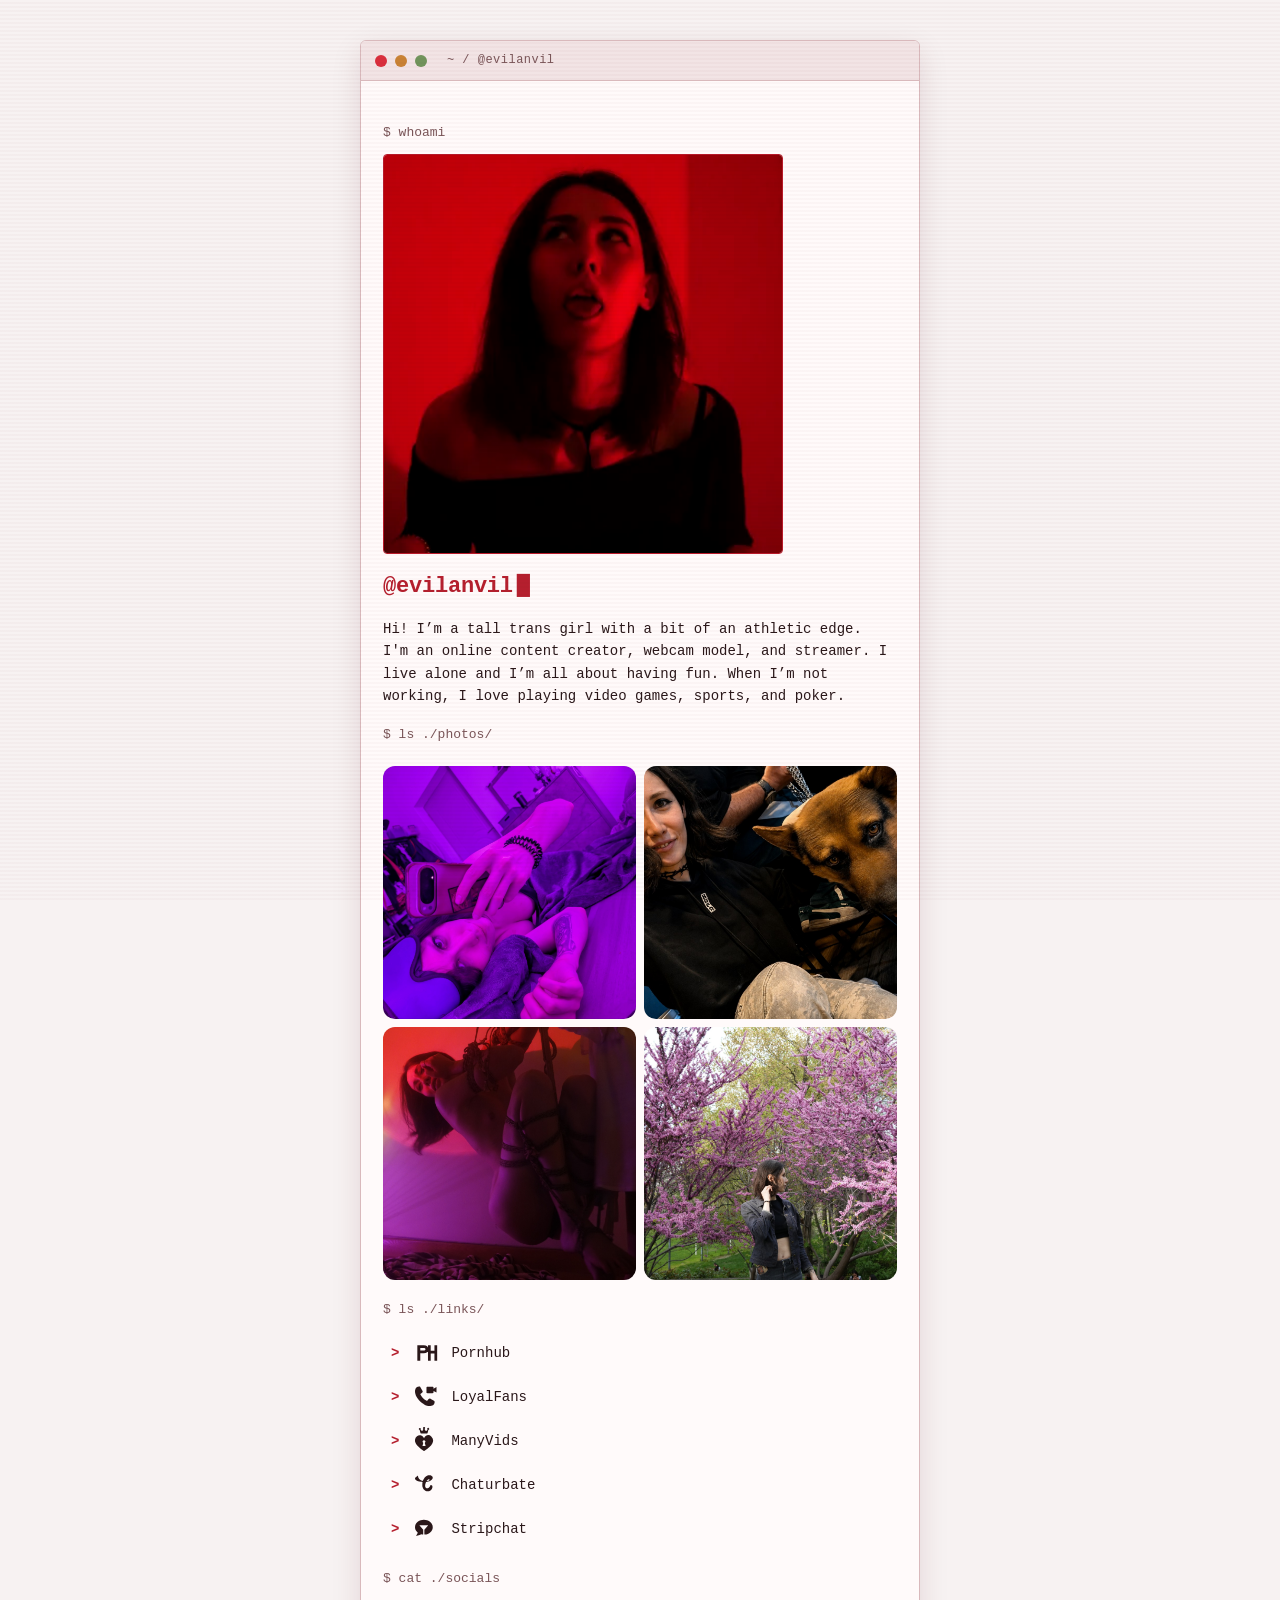
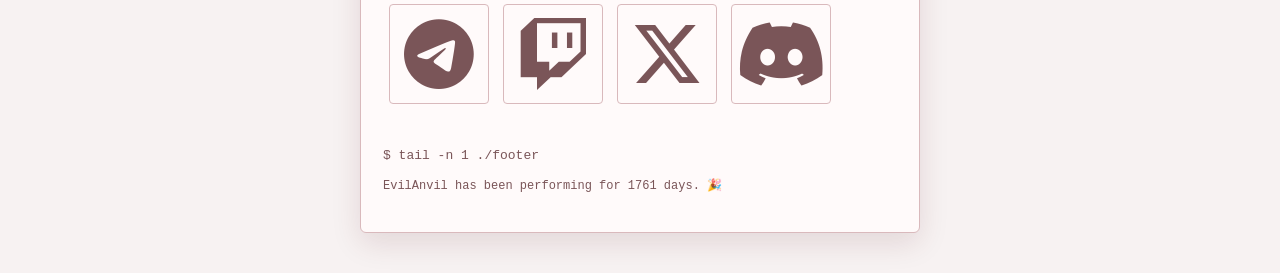
==== commit 99b201aa: "[Automation] Site update No.92" ====
--- a/index.html
+++ b/index.html
@@ -5,7 +5,7 @@
   <meta name="viewport" content="width=device-width, initial-scale=1.0, viewport-fit=cover" />
   <title>EvilAnvil's Links</title>
 
-  <meta name="last-modified" content="2026-10-10T04:15:29+0000">
+  <meta name="last-modified" content="2026-10-17T02:56:13+0000">
   <meta name="theme-color" content="#0c0f0a">
   <meta name="apple-mobile-web-app-capable" content="yes">
   <meta name="apple-mobile-web-app-status-bar-style" content="black-translucent">
@@ -28,7 +28,7 @@
   <meta name="application-name" content="EvilAnvil's Links">
 
   <link rel="stylesheet" href="https://cdnjs.cloudflare.com/ajax/libs/font-awesome/6.5.2/css/all.min.css" crossorigin="anonymous" referrerpolicy="no-referrer">
-  <link rel="stylesheet" href="./styles.css?v=2026-10-10T04:15:29+0000" />
+  <link rel="stylesheet" href="./styles.css?v=2026-10-17T02:56:13+0000" />
 </head>
 <body>
   <div class="scanlines" aria-hidden="true"></div>
@@ -343,7 +343,7 @@
 
         <footer class="footer">
           <pre class="prompt">$ tail -n 1 ./footer</pre>
-          EvilAnvil has been performing for 1754 days. 🎉
+          EvilAnvil has been performing for 1761 days. 🎉
 
           <div class="copyright"></div>
         </footer>
@@ -352,6 +352,6 @@
   </main>
 
   
-  <script src="./scripts.js?v=2026-10-10T04:15:29+0000"></script>
+  <script src="./scripts.js?v=2026-10-17T02:56:13+0000"></script>
 </body>
 </html>
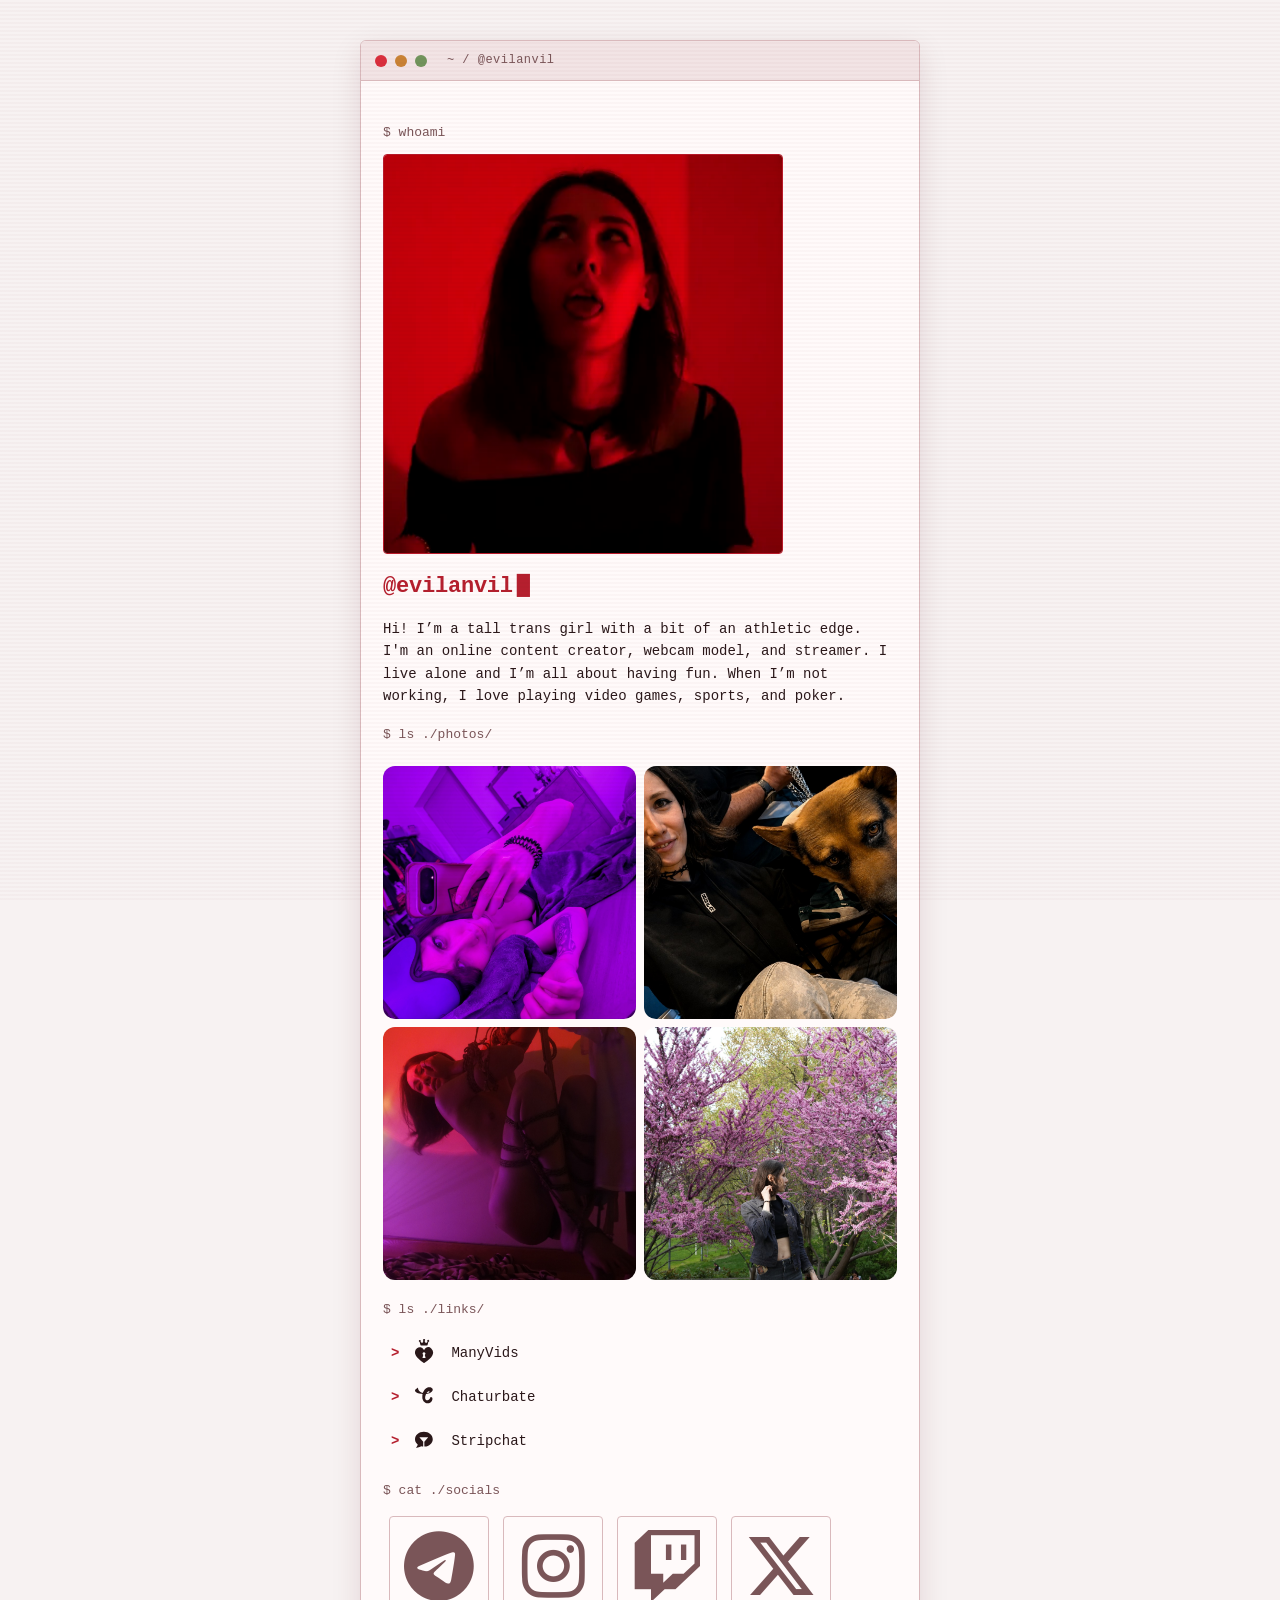
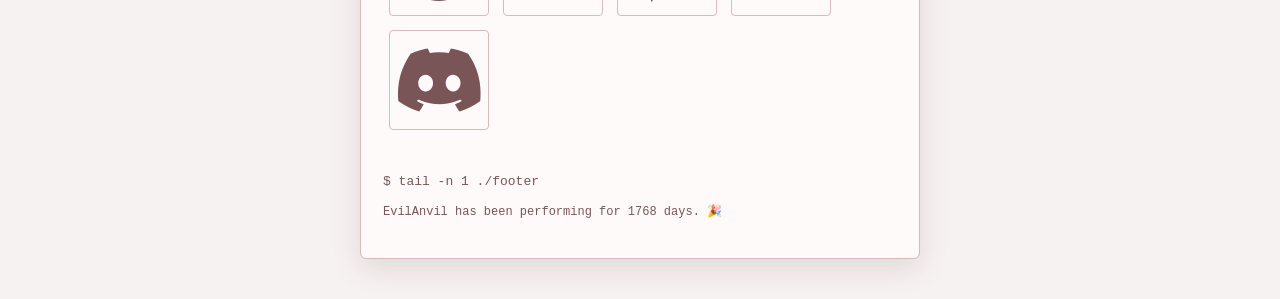
==== commit 4530c226: "[Automation] Site update No.101" ====
--- a/index.html
+++ b/index.html
@@ -5,7 +5,7 @@
   <meta name="viewport" content="width=device-width, initial-scale=1.0, viewport-fit=cover" />
   <title>EvilAnvil's Links</title>
 
-  <meta name="last-modified" content="2026-10-17T02:56:13+0000">
+  <meta name="last-modified" content="2026-10-24T03:12:47+0000">
   <meta name="theme-color" content="#0c0f0a">
   <meta name="apple-mobile-web-app-capable" content="yes">
   <meta name="apple-mobile-web-app-status-bar-style" content="black-translucent">
@@ -28,7 +28,7 @@
   <meta name="application-name" content="EvilAnvil's Links">
 
   <link rel="stylesheet" href="https://cdnjs.cloudflare.com/ajax/libs/font-awesome/6.5.2/css/all.min.css" crossorigin="anonymous" referrerpolicy="no-referrer">
-  <link rel="stylesheet" href="./styles.css?v=2026-10-17T02:56:13+0000" />
+  <link rel="stylesheet" href="./styles.css?v=2026-10-24T03:12:47+0000" />
 </head>
 <body>
   <div class="scanlines" aria-hidden="true"></div>
@@ -128,46 +128,6 @@
 
         <pre class="prompt">$ ls ./links/</pre>
         <nav class="links" aria-label="Primary links">
-          
-            
-            <a href="https://www.pornhub.com/model/evil-anvil" target="_blank" class="link-button" alt="Watch my PH" title="Pornhub">
-              <span class="link-prefix" aria-hidden="true">&gt;</span>
-              
-              <span class="link-text"><svg
-  xmlns="http://www.w3.org/2000/svg"
-  width="28"
-  height="28"
-  viewBox="0 -4 36 36"
-  fill="currentColor"
-  style="vertical-align: middle;">
-  <path
-    d="
-      M3 4h8.2
-      c3.7 0 6.1 2.1 6.1 5.2
-      c0 3.2-2.4 5.2-6.1 5.2H6.8V24H3V4zm3.8 3.5v3.4h4
-      c1.7 0 2.7-.6 2.7-1.7
-      c0-1.1-1-1.7-2.7-1.7H6.8z
-      M16.7 4h3.5v7.1h4.8V4h3.5v20H25v-9.4h-4.8V24h-3.5V4z" />
-</svg> Pornhub
-</span>
-            </a>
-          
-            
-            <a href="https://www.loyalfans.com/evil_anvil" target="_blank" class="link-button" alt="Join me on loyalfans!" title="Call me!">
-              <span class="link-prefix" aria-hidden="true">&gt;</span>
-              
-              <span class="link-text"><svg 
-xmlns="http://www.w3.org/2000/svg"
-width="28"
-height="28"
-fill="currentColor"
-style="vertical-align: middle;"
-viewBox="0 -20 160 160">
-<path d="M30.93 45.92c3.77 6.81 8.12 13.34 13.78 19.31 5.66 6 12.7 11.46 21.83 16.11.67.34 1.31.34 1.89.1.88-.34 1.75-1.04 2.63-1.92.67-.68 1.52-1.75 2.39-2.93 3.5-4.62 7.85-10.34 13.98-7.48.13.07.24.13.37.2l20.45 11.76c.07.03.13.1.2.13 2.7 1.85 3.81 4.72 3.84 7.95 0 3.3-1.21 7.01-3 10.14-2.36 4.14-5.83 6.87-9.84 8.69-3.81 1.75-8.05 2.7-12.13 3.3-6.4.94-12.4.34-18.53-1.55-6-1.85-12.03-4.92-18.63-9l-.47-.3c-3.03-1.89-6.3-3.91-9.5-6.3-11.76-8.86-23.72-21.67-31.5-35.75C2.15 46.56-1.42 33.79.53 21.63 1.61 14.96 4.48 8.89 9.46 4.88c4.35-3.5 10.21-5.42 17.79-4.75.88.07 1.65.57 2.05 1.31l13.11 22.17c1.92 2.49 2.16 4.95 1.11 7.41-.88 2.02-2.63 3.88-5.02 5.63-.71.61-1.55 1.21-2.43 1.85-2.93 2.12-6.27 4.58-5.12 7.48z"></path>
-<path d="M70.93 1.67h29.54c2.94 0 5.35 2.41 5.35 5.35v5.7l17.05-10.25v32.35l-17.05-9.2v7.42c0 2.94-2.41 5.35-5.35 5.35H70.93c-2.95 0-5.36-2.41-5.36-5.35V7.02c0-2.94 2.41-5.35 5.36-5.35z"></path>
-</svg> LoyalFans
-</span>
-            </a>
           
             
             <a href="https://evil-anvil.manyvids.com/" target="_blank" class="link-button" alt="Exclusive and custom content" title="ManyVids">
@@ -324,6 +284,11 @@
               </a>
             
               
+              <a href="https://www.instagram.com/evil_anvil_official" title="Instagram" target="_blank" class="icon-button" alt="Instagram">
+                <i class="fa-brands fa-instagram"></i>
+              </a>
+            
+              
               <a href="https://www.twitch.tv/kawaiinullify" title="Twitch" target="_blank" class="icon-button" alt="Twitch">
                 <i class="fa-brands fa-twitch"></i>
               </a>
@@ -343,7 +308,7 @@
 
         <footer class="footer">
           <pre class="prompt">$ tail -n 1 ./footer</pre>
-          EvilAnvil has been performing for 1761 days. 🎉
+          EvilAnvil has been performing for 1768 days. 🎉
 
           <div class="copyright"></div>
         </footer>
@@ -352,6 +317,6 @@
   </main>
 
   
-  <script src="./scripts.js?v=2026-10-17T02:56:13+0000"></script>
+  <script src="./scripts.js?v=2026-10-24T03:12:47+0000"></script>
 </body>
 </html>
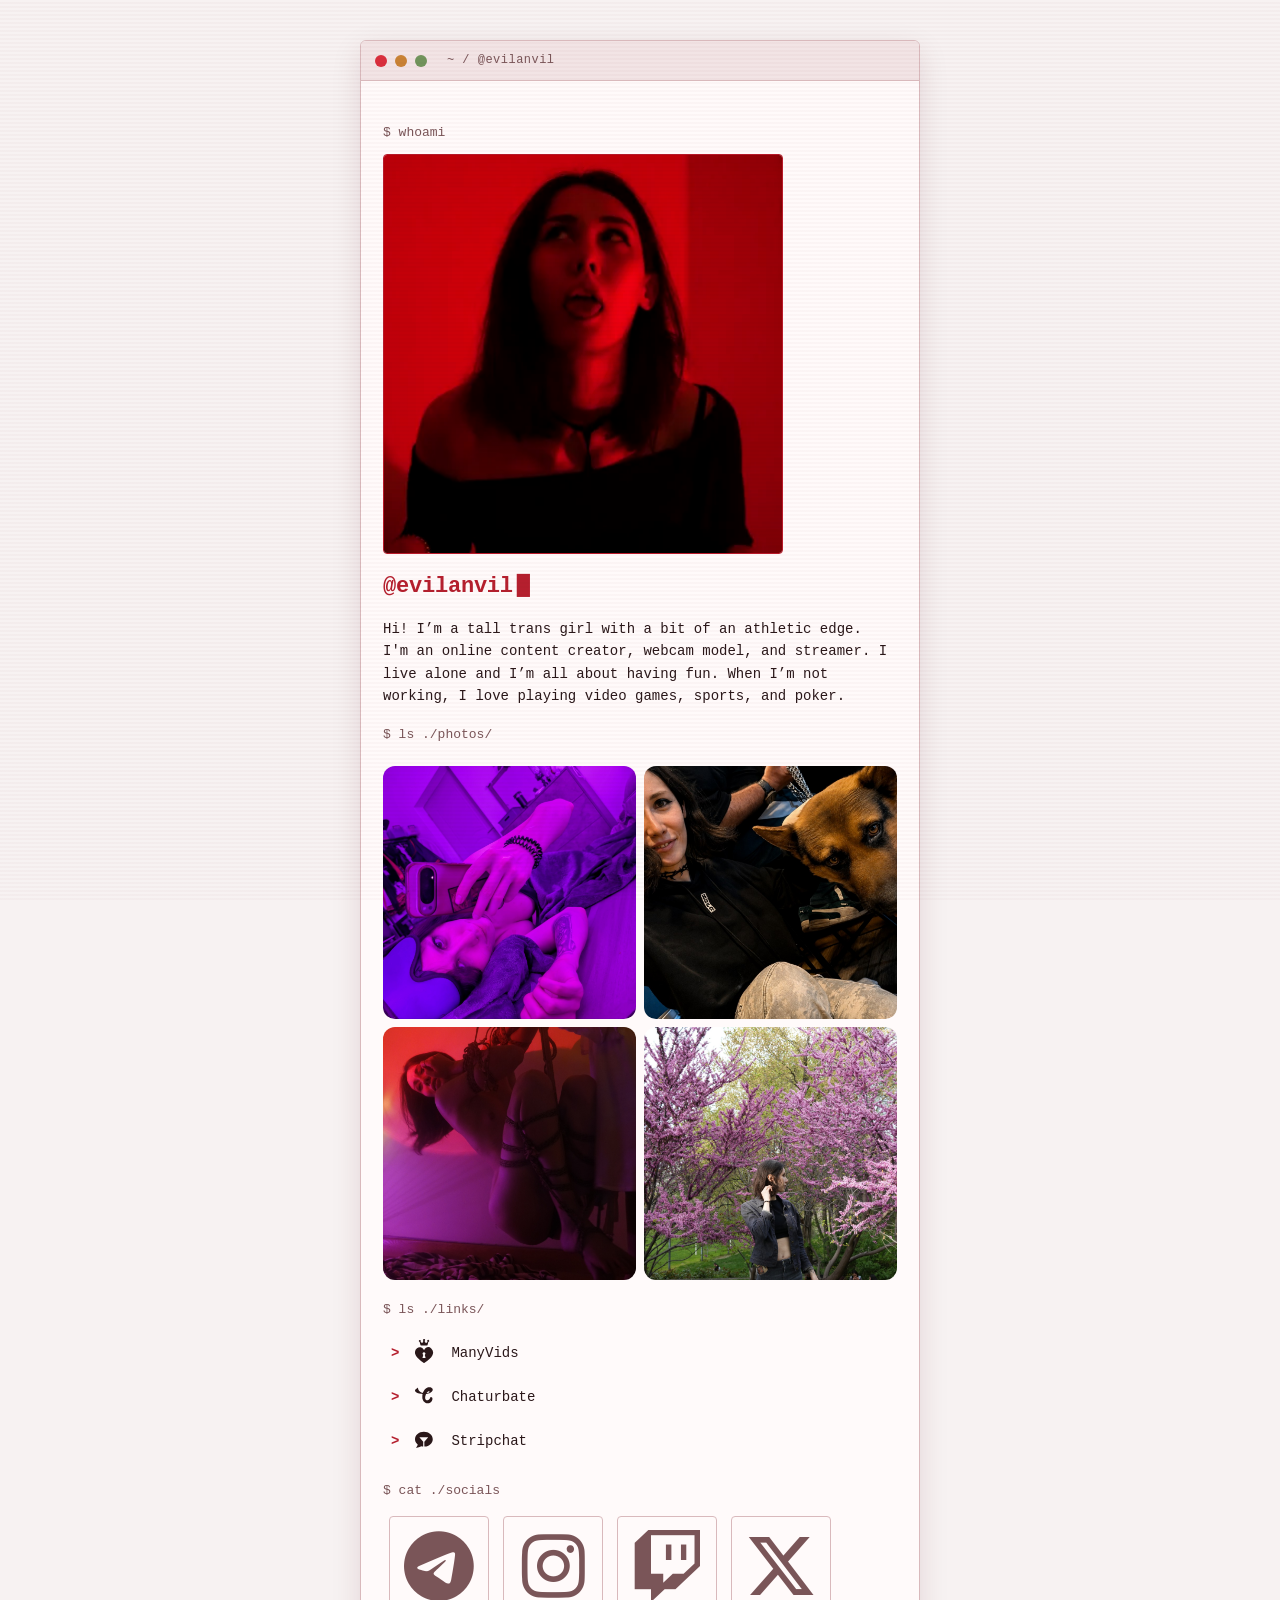
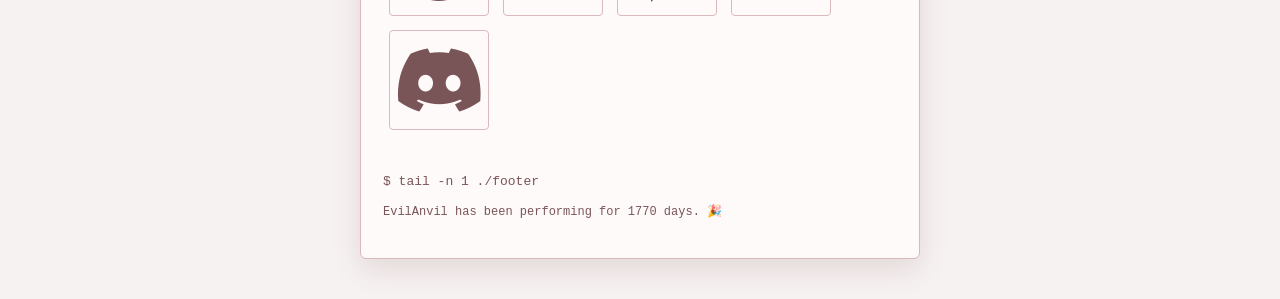
==== commit 98fd035d: "[Automation] Site update No.103" ====
--- a/index.html
+++ b/index.html
@@ -5,7 +5,7 @@
   <meta name="viewport" content="width=device-width, initial-scale=1.0, viewport-fit=cover" />
   <title>EvilAnvil's Links</title>
 
-  <meta name="last-modified" content="2026-10-24T03:12:47+0000">
+  <meta name="last-modified" content="2026-10-26T03:08:01+0000">
   <meta name="theme-color" content="#0c0f0a">
   <meta name="apple-mobile-web-app-capable" content="yes">
   <meta name="apple-mobile-web-app-status-bar-style" content="black-translucent">
@@ -28,7 +28,7 @@
   <meta name="application-name" content="EvilAnvil's Links">
 
   <link rel="stylesheet" href="https://cdnjs.cloudflare.com/ajax/libs/font-awesome/6.5.2/css/all.min.css" crossorigin="anonymous" referrerpolicy="no-referrer">
-  <link rel="stylesheet" href="./styles.css?v=2026-10-24T03:12:47+0000" />
+  <link rel="stylesheet" href="./styles.css?v=2026-10-26T03:08:01+0000" />
 </head>
 <body>
   <div class="scanlines" aria-hidden="true"></div>
@@ -308,7 +308,7 @@
 
         <footer class="footer">
           <pre class="prompt">$ tail -n 1 ./footer</pre>
-          EvilAnvil has been performing for 1768 days. 🎉
+          EvilAnvil has been performing for 1770 days. 🎉
 
           <div class="copyright"></div>
         </footer>
@@ -317,6 +317,6 @@
   </main>
 
   
-  <script src="./scripts.js?v=2026-10-24T03:12:47+0000"></script>
+  <script src="./scripts.js?v=2026-10-26T03:08:01+0000"></script>
 </body>
 </html>
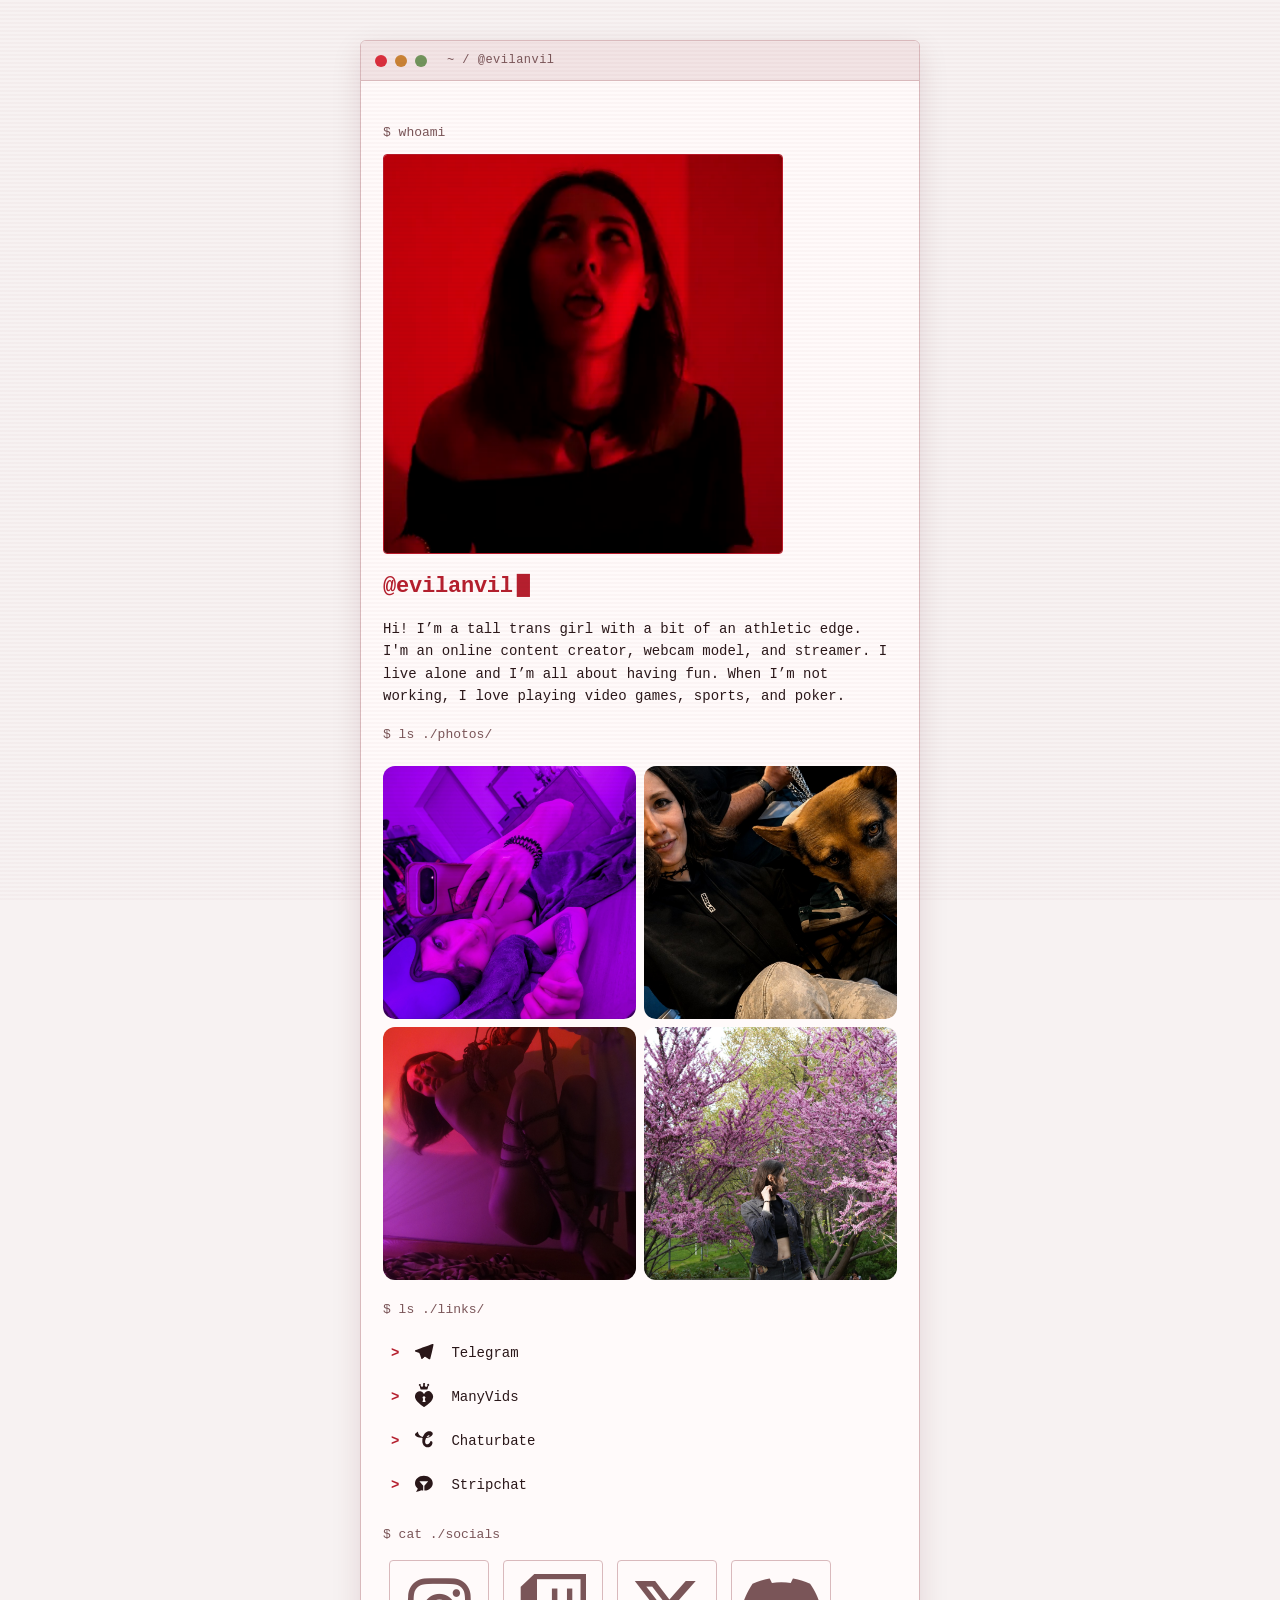
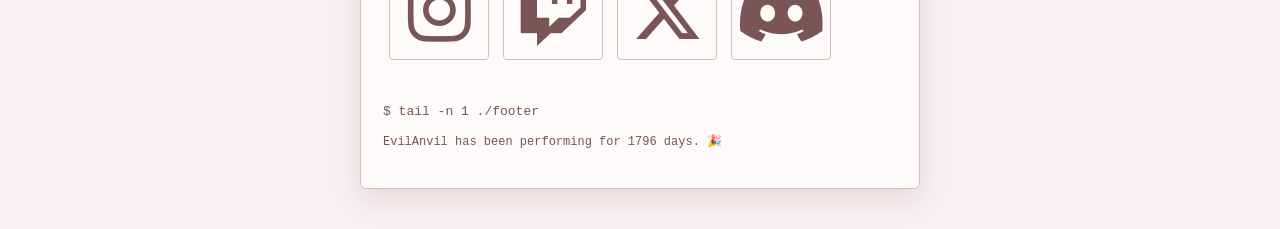
==== commit df0965aa: "[Automation] Site update No.131" ====
--- a/index.html
+++ b/index.html
@@ -5,7 +5,7 @@
   <meta name="viewport" content="width=device-width, initial-scale=1.0, viewport-fit=cover" />
   <title>EvilAnvil's Links</title>
 
-  <meta name="last-modified" content="2026-10-26T03:08:01+0000">
+  <meta name="last-modified" content="2026-11-21T05:33:51+0000">
   <meta name="theme-color" content="#0c0f0a">
   <meta name="apple-mobile-web-app-capable" content="yes">
   <meta name="apple-mobile-web-app-status-bar-style" content="black-translucent">
@@ -28,7 +28,7 @@
   <meta name="application-name" content="EvilAnvil's Links">
 
   <link rel="stylesheet" href="https://cdnjs.cloudflare.com/ajax/libs/font-awesome/6.5.2/css/all.min.css" crossorigin="anonymous" referrerpolicy="no-referrer">
-  <link rel="stylesheet" href="./styles.css?v=2026-10-26T03:08:01+0000" />
+  <link rel="stylesheet" href="./styles.css?v=2026-11-21T05:33:51+0000" />
 </head>
 <body>
   <div class="scanlines" aria-hidden="true"></div>
@@ -128,6 +128,42 @@
 
         <pre class="prompt">$ ls ./links/</pre>
         <nav class="links" aria-label="Primary links">
+          
+            
+            <a href="https://t.me/+OCq9MFKVYo0yMmE6" target="_blank" class="link-button" alt="Message me on Telegram" title="Telegram">
+              <span class="link-prefix" aria-hidden="true">&gt;</span>
+              
+              <span class="link-text"><svg
+  xmlns="http://www.w3.org/2000/svg"
+  width="28"
+  height="28"
+  viewBox="3 -1 28 28"
+  fill="currentColor"
+  style="vertical-align: middle;">
+  <g transform="translate(2.8 2.8) scale(0.67)">
+  <g transform="matrix(0.2153846 0 0 0.2153846 -10.76923 -12.92308)">
+  <path
+    d="M81.229,128.772l14.237,39.406s1.78,3.687,3.686,3.687,
+       30.255-29.492,30.255-29.492l31.525-60.89L81.737,118.6Z" />
+  <path
+    d="M100.106,138.878l-2.733,29.046s-1.144,8.9,7.754,0,
+       17.415-15.763,17.415-15.763" />
+  <path
+    d="M81.486,130.178,52.2,120.636s-3.5-1.42-2.373-4.64c.232-.664,
+       .7-1.229,2.1-2.2,6.489-4.523,120.106-45.36,120.106-45.36s
+       3.208-1.081,5.1-.362a2.766,2.766,0,0,1,1.885,2.055,9.357,
+       9.357,0,0,1,.254,2.585c-.009.752-.1,1.449-.169,2.542-.692,
+       11.165-21.4,94.493-21.4,94.493s-1.239,4.876-5.678,5.043A
+       8.13,8.13,0,0,1,146.1,172.5c-8.711-7.493-38.819-27.727-
+       45.472-32.177a1.27,1.27,0,0,1-.546-.9c-.093-.469.417-1.05,
+       .417-1.05s52.426-46.6,53.821-51.492c.108-.379-.3-.566-.848
+       -.4-3.482,1.281-63.844,39.4-70.506,43.607A3.21,3.21,0,0,1,
+       81.486,130.178Z" />
+  </g>     
+  </g>
+</svg> Telegram
+</span>
+            </a>
           
             
             <a href="https://evil-anvil.manyvids.com/" target="_blank" class="link-button" alt="Exclusive and custom content" title="ManyVids">
@@ -279,11 +315,6 @@
           <div class="button-group">
             
               
-              <a href="https://t.me/+OCq9MFKVYo0yMmE6" title="Telegram" target="_blank" class="icon-button" alt="My private channel">
-                <i class="fa-brands fa-telegram"></i>
-              </a>
-            
-              
               <a href="https://www.instagram.com/evil_anvil_official" title="Instagram" target="_blank" class="icon-button" alt="Instagram">
                 <i class="fa-brands fa-instagram"></i>
               </a>
@@ -308,7 +339,7 @@
 
         <footer class="footer">
           <pre class="prompt">$ tail -n 1 ./footer</pre>
-          EvilAnvil has been performing for 1770 days. 🎉
+          EvilAnvil has been performing for 1796 days. 🎉
 
           <div class="copyright"></div>
         </footer>
@@ -317,6 +348,6 @@
   </main>
 
   
-  <script src="./scripts.js?v=2026-10-26T03:08:01+0000"></script>
+  <script src="./scripts.js?v=2026-11-21T05:33:51+0000"></script>
 </body>
 </html>
